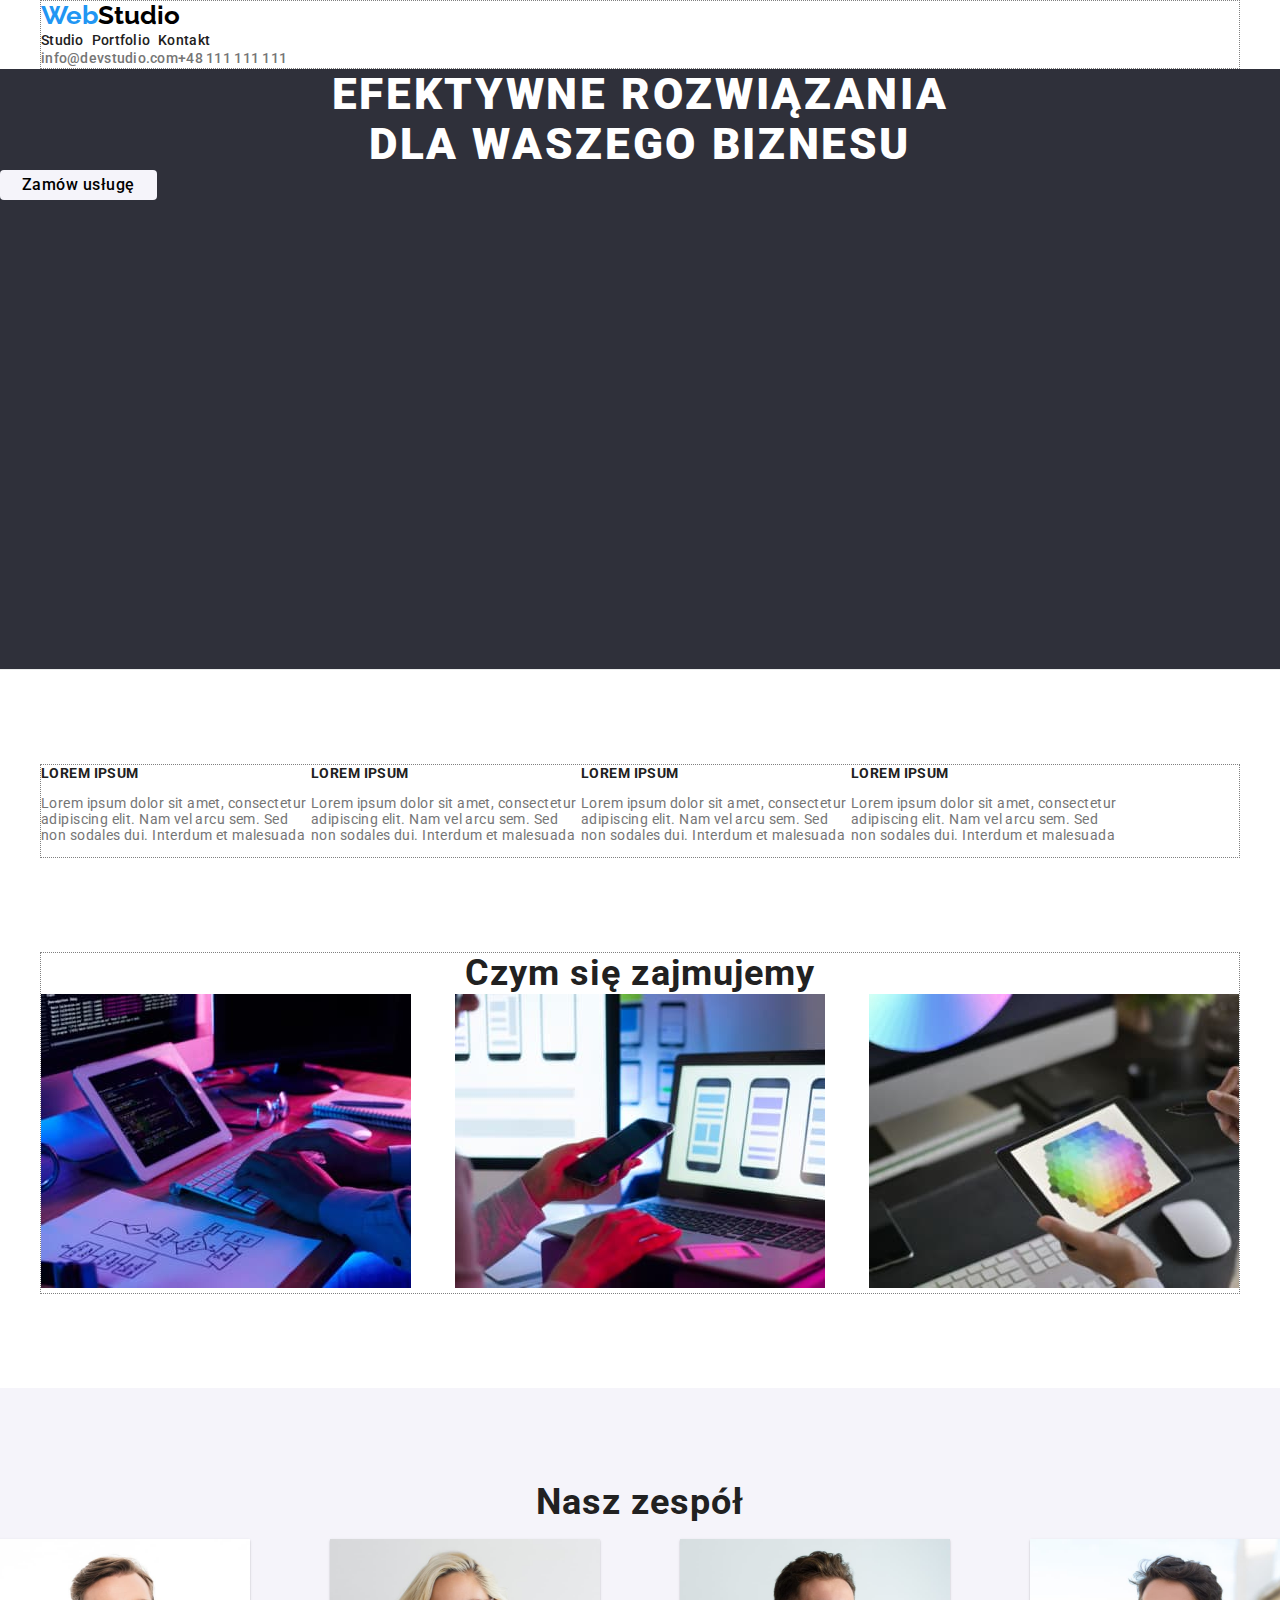
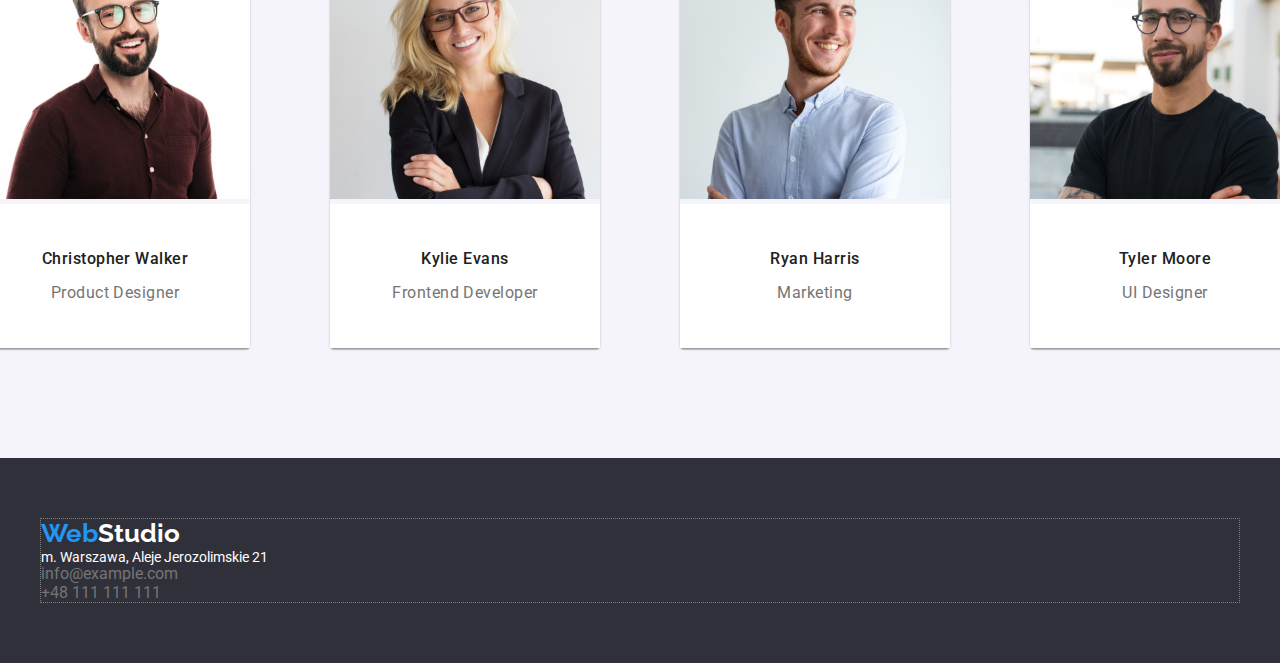
==== index.html @ 20091940 "styles added" ====
<!DOCTYPE html>
<html lang="en">
  <head>
    <meta charset="UTF-8" />
    <meta http-equiv="X-UA-Compatible" content="IE=edge" />
    <meta name="viewport" content="width=device-width, initial-scale=1.0" />
    <title>Studio</title>
    <link rel="preconnect" href="https://fonts.googleapis.com" />
    <link rel="preconnect" href="https://fonts.gstatic.com" crossorigin />
    <link
      rel="stylesheet"
      href="https://cdnjs.cloudflare.com/ajax/libs/modern-normalize/1.0.0/modern-normalize.min.css"
    />
    <link
      href="https://fonts.googleapis.com/css2?family=Raleway:wght@700&family=Roboto:wght@400;500;700;900&display=swap"
      rel="stylesheet"
    />
    <link rel="stylesheet" href="./css/styles.css" />
  </head>
  <body>
    <!-- page header -->
    <header class="page-header">
      <div class="container">
        <a class="logo" href="./index.html"
          >Web<span class="logo-studio">Studio</span></a
        >
        <nav>
          <ul class="navigation">
            <li><a class="menu-link" href="index.html">Studio</a></li>
            <li><a class="menu-link" href="portfolio.html">Portfolio</a></li>
            <li><a class="menu-link" href="#">Kontakt</a></li>
          </ul>
        </nav>
        <ul class="header-contacts">
          <li>
            <a class="contact-link" href="mailto:info@devstudio.com">
              info@devstudio.com</a
            >
          </li>
          <li>
            <a class="contact-link" href="tel:+48111111111">+48 111 111 111</a>
          </li>
        </ul>
      </div>
      <!-- HERO -->
      <div class="hero">
        <h1 class="hero-header">
          Efektywne rozwiązania<br />dla waszego biznesu
        </h1>
        <button type="button">Zamów usługę</button>
      </div>
    </header>
    <main>
      <!--section advantages/lorem ipsum-->
      <section class="section pb">
        <div class="container">
          <ul class="advantages-list">
            <li>
              <h3 class="advantages">Lorem Ipsum</h3>
              <p class="advantages-description">
                Lorem ipsum dolor sit amet, consectetur adipiscing elit. Nam vel
                arcu sem. Sed non sodales dui. Interdum et malesuada
              </p>
            </li>
            <li>
              <h3 class="advantages">Lorem Ipsum</h3>
              <p class="advantages-description">
                Lorem ipsum dolor sit amet, consectetur adipiscing elit. Nam vel
                arcu sem. Sed non sodales dui. Interdum et malesuada
              </p>
            </li>
            <li>
              <h3 class="advantages">Lorem Ipsum</h3>
              <p class="advantages-description">
                Lorem ipsum dolor sit amet, consectetur adipiscing elit. Nam vel
                arcu sem. Sed non sodales dui. Interdum et malesuada
              </p>
            </li>
            <li>
              <h3 class="advantages">Lorem Ipsum</h3>
              <p class="advantages-description">
                Lorem ipsum dolor sit amet, consectetur adipiscing elit. Nam vel
                arcu sem. Sed non sodales dui. Interdum et malesuada
              </p>
            </li>
          </ul>
        </div>
      </section>
      <!-- section What we do -->
      <section class="section what-we-do">
        <div class="container">
          <h2 class="section-title">Czym się zajmujemy</h2>
          <ul class="gallery">
            <li>
              <img
                src="./images/what-we-do/typing-on-keyboard.jpg"
                alt="typing-on-keybord"
                width="370"
                height="294"
              />
            </li>
            <li>
              <img
                src="./images/what-we-do/women-with-smartphone.jpg"
                alt="woman-with-smartphone"
                width="370"
                height="294"
              />
            </li>
            <li>
              <img
                src="./images/what-we-do/tablet.jpg"
                alt="someone-is-using-a-tablet"
                width="370"
                height="294"
              />
            </li>
          </ul>
        </div>
      </section>
      <!-- section Our Team -->
      <section class="section our-team">
        <div class="container-our-team">
          <h2 class="section-title">Nasz zespół</h2>
          <ul class="team-cards">
            <li>
              <figure class="team-card">
                <img
                  src="./images/our-team/1-man.jpg"
                  alt="Product-Designer"
                  width="270"
                  height="260"
                />
                <figcaption class="card-description">
                  <p class="name">Christopher Walker</p>
                  <p class="job-position">Product Designer</p>
                </figcaption>
              </figure>
            </li>
            <li>
              <figure class="team-card">
                <img
                  src="./images/our-team/2-women.jpg"
                  alt="Frontend-Developer"
                  width="270"
                  height="260"
                />
                <figcaption class="card-description">
                  <p class="name">Kylie Evans</p>
                  <p class="job-position">Frontend Developer</p>
                </figcaption>
              </figure>
            </li>
            <li>
              <figure class="team-card">
                <img
                  src="./images/our-team/3-man.jpg"
                  alt="Marketing"
                  width="270"
                  height="260"
                />
                <figcaption class="card-description">
                  <p class="name">Ryan Harris</p>
                  <p class="job-position">Marketing</p>
                </figcaption>
              </figure>
            </li>
            <li>
              <figure class="team-card">
                <img
                  src="./images/our-team/4-man.jpg"
                  alt="UI-Designer"
                  width="270"
                  height="260"
                />
                <figcaption class="card-description">
                  <p class="name">Tyler Moore</p>
                  <p class="job-position">UI Designer</p>
                </figcaption>
              </figure>
            </li>
          </ul>
        </div>
      </section>
    </main>
    <footer class="footer">
      <div class="container">
        <div class="footer-logo">
          <a class="logo" href="./index.html"
            >Web<span class="logo-studio-bottom">Studio</span></a
          >
        </div>
        <ul class="footer-contacts">
          <li><address>m. Warszawa, Aleje Jerozolimskie 21</address></li>
          <li>
            <a class="footer-contact-link" href="mailto:info@example.com"
              >info@example.com</a
            >
          </li>
          <li>
            <a class="footer-contact-link" href="tel:+48111111111"
              >+48 111 111 111</a
            >
          </li>
        </ul>
      </div>
    </footer>
  </body>
</html>
---- css/styles.css ----
h1,
h2,
h3,
h4 {
  margin: 0;
}

body {
  font-family: "Roboto", sans-serif;
  color: #212121;
  text-decoration: none;
  margin: 0;
  padding: 0;
}

ul {
  list-style: none;
  margin: 0;
  padding: 0;
}

/* img {
  display: block;
} */

.container {
  width: 1200px;
  border: 1px dotted grey;
  margin: 0 auto;
  justify-content: center;
}

.section {
  padding-top: 94px;
  padding-bottom: 94px;
  /* padding: 94px 0; */
}

.pb {
  padding-bottom: 0px;
}

.logo {
  font-family: "Raleway";
  font-weight: 700;
  font-size: 26px;
  line-height: 1, 2;
  color: #2196f3;
  text-decoration: none;
}

.menu-link {
  font-weight: 500;
  font-size: 14px;
  line-height: 1, 1;
  letter-spacing: 0.02em;
  text-decoration: none;
  color: #212121;
}

.menu-link:focus,
.menu-link:hover {
  color: #2196f3;
}

.navigation {
  display: flex;
  align-items: center;
  justify-content: flex-start;
  gap: 8px;
}

.header-contacts {
  display: flex;
}

.contact-link {
  color: #757575;
  text-decoration: none;
  font-weight: 500;
  font-size: 14px;
  line-height: 1, 1;
  letter-spacing: 0.02em;
}

.contact-link:hover,
.contact-link:focus {
  color: #2196f3;
  stroke: #2196f3;
}

.filter {
  display: flex;
  align-items: center;
  justify-content: center;
  gap: 8px;
}

.filter-button {
  font-family: "Roboto";
  font-weight: 500;
  font-size: 16px;
  line-height: 1, 6;
  text-align: center;
  letter-spacing: 0.03em;
  border-style: none;
  background: #f5f4fa;
  border-radius: 4px;
  padding: 6px 22px 6px 22px;
}

button {
  font-family: "Roboto";
  font-weight: 500;
  font-size: 16px;
  line-height: 1, 6;
  text-align: center;
  letter-spacing: 0.03em;
  border-style: none;
  background: #f5f4fa;
  border-radius: 4px;
  padding: 6px 22px 6px 22px;
}

button:focus,
button:hover {
  background: #2196f3;
  box-shadow: 0px 3px 1px rgba(0, 0, 0, 0.1), 0px 1px 2px rgba(0, 0, 0, 0.08),
    0px 2px 2px rgba(0, 0, 0, 0.12);
  border-radius: 4px;
  color: white;
  border-style: none;
}

button {
  cursor: pointer;
}

.projects {
  display: flex;
  flex-wrap: wrap;
  flex-basis: calc((100%-2 * 30px)) / 3;
  justify-content: flex-start;
  margin-top: 50px;
}

.project-card {
  width: 370;
  padding-left: 0;
}

.project-description {
  border-left: 1px solid #eeeeee;
  border-bottom: 1px solid #eeeeee;
  border-right: 1px solid #eeeeee;
  width: 370;
}

.project-card:focus,
.project-card:hover {
  box-shadow: 0px 1px 1px rgba(0, 0, 0, 0.12), 0px 4px 4px rgba(0, 0, 0, 0.06),
    1px 4px 6px rgba(0, 0, 0, 0.16);
  width: 370px;
}

.project-title {
  font-weight: 700;
  font-size: 18px;
  line-height: 2;
  letter-spacing: 0.06em;
  color: #212121;
}

.project-type {
  font-size: 16px;
  line-height: 1, 9;
  letter-spacing: 0.03em;
  color: #757575;
}

address {
  font-family: "Roboto";
  font-style: normal;
  font-size: 14px;
  line-height: 1, 7;
  color: white;
}

.logo {
  color: #2196f3;
}
.logo-studio {
  color: #000000;
}

.logo-studio-bottom {
  color: #ffffff;
}

.footer-contact-link {
  color: #757575;
  text-decoration: none;
}

.footer-contact-link:hover,
.footer-contact-link:focus {
  color: #2196f3;
}

.footer {
  background-color: #2f303a;
  padding-top: 60px;
  padding-bottom: 60px;
}

.hero {
  background: #2f303a;
  height: 600px;
}
.hero-header {
  font-weight: 900;
  font-size: 44px;
  line-height: 1, 36;
  letter-spacing: 0.06em;
  text-align: center;
  text-transform: uppercase;
  color: #ffffff;
}

.advantages {
  font-weight: 700;
  font-size: 14px;
  line-height: 1, 1;
  letter-spacing: 0.03em;
  text-transform: uppercase;
}

.advantages-description {
  font-size: 14px;
  line-height: 1, 7;
  letter-spacing: 0.03em;
  color: #757575;
  max-width: 270px;
}

.section-title {
  font-weight: 700;
  font-size: 36px;
  line-height: 1, 16;
  letter-spacing: 0.03em;
  text-align: center;
}

/* .fig {
  font-weight: 700;
  font-size: 14px;
  line-height: 1, 14;
  letter-spacing: 0.03em;
  text-transform: uppercase;
  color: #ffffff;
} */

/* 3 photos in section Czym się zajmujemy */
.gallery {
  display: flex;
  justify-content: space-between;
}

.container .our-team {
  max-width: 1200px;
  display: flex;
  justify-content: center;
  align-items: center;
}
.our-team {
  background-color: #f5f4fa;
}
.team-cards {
  display: flex;
  justify-content: center;
  row-gap: 30px;
}
.team-card {
  box-shadow: 0px 1px 3px rgba(0, 0, 0, 0.12), 0px 1px 1px rgba(0, 0, 0, 0.14),
    0px 2px 1px rgba(0, 0, 0, 0.2);
  border-radius: 0px 0px 4px 4px;
}

.card-description {
  padding: 30px 0;
  background: white;
}

.name {
  font-weight: 500;
  font-size: 16px;
  line-height: 1, 18;
  letter-spacing: 0.03em;
  text-align: center;
}

.job-position {
  font-size: 16px;
  line-height: 1, 18;
  letter-spacing: 0.03em;
  color: #757575;
  text-align: center;
}

.page-header {
  border-bottom: 1px solid #ececec;
}

.advantages-list {
  display: flex;
}
.workers-list {
  display: flex;
}
.figcaption {
  background-color: #ffffff;
}
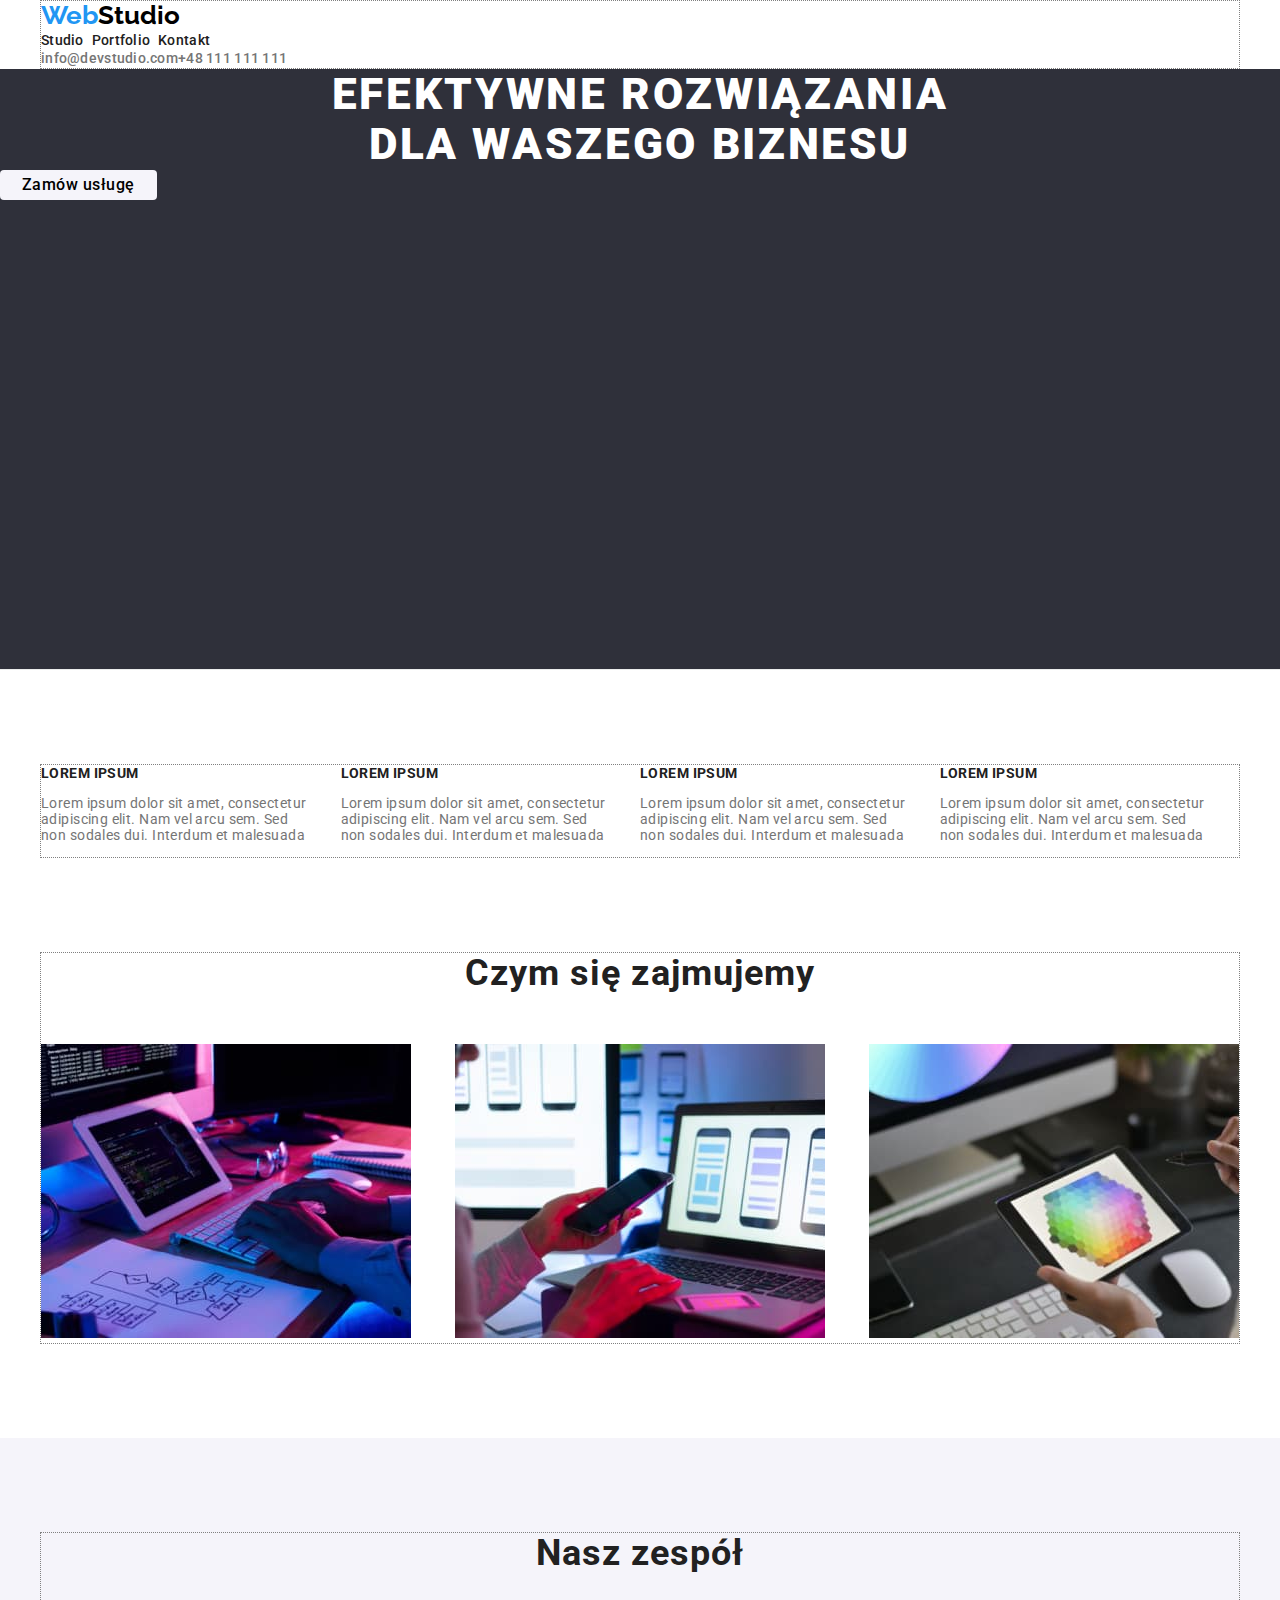
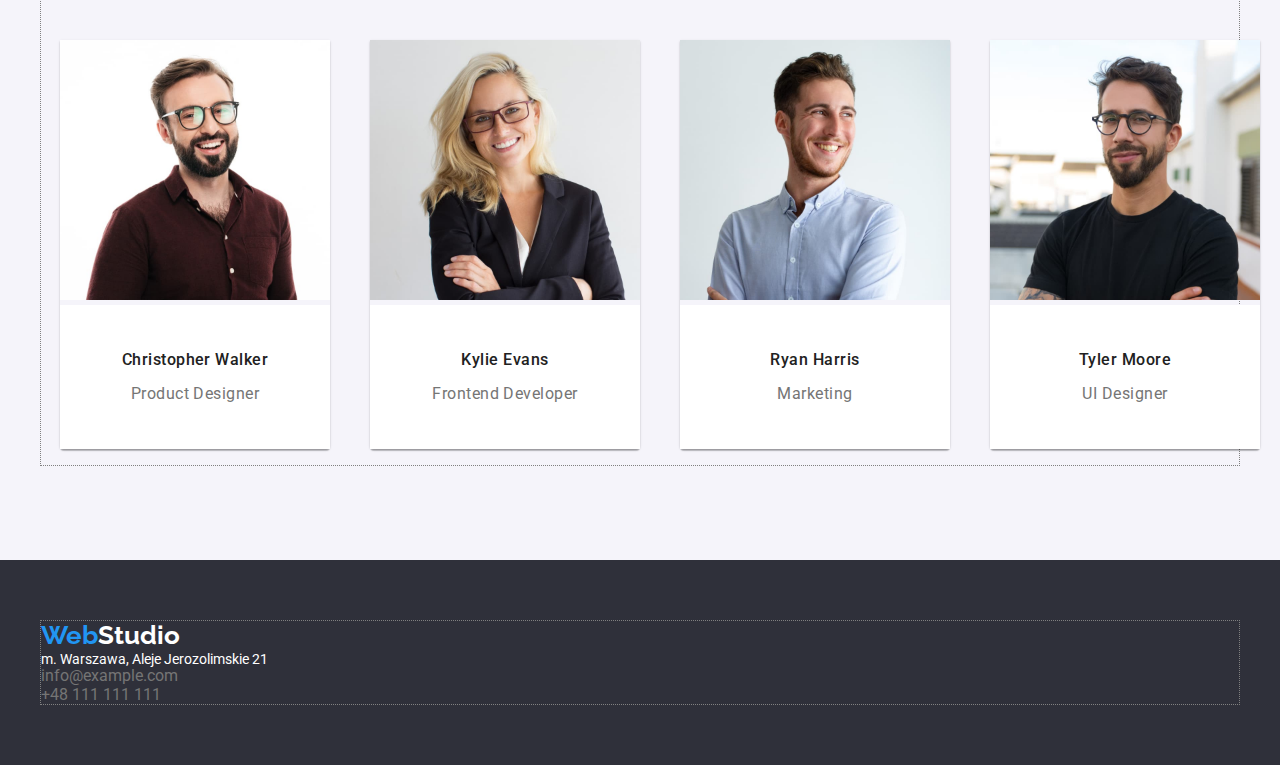
==== commit 978fe433: "next styles" ====
--- a/index.html
+++ b/index.html
@@ -55,28 +55,28 @@
       <section class="section pb">
         <div class="container">
           <ul class="advantages-list">
-            <li>
-              <h3 class="advantages">Lorem Ipsum</h3>
-              <p class="advantages-description">
-                Lorem ipsum dolor sit amet, consectetur adipiscing elit. Nam vel
-                arcu sem. Sed non sodales dui. Interdum et malesuada
-              </p>
-            </li>
-            <li>
-              <h3 class="advantages">Lorem Ipsum</h3>
-              <p class="advantages-description">
-                Lorem ipsum dolor sit amet, consectetur adipiscing elit. Nam vel
-                arcu sem. Sed non sodales dui. Interdum et malesuada
-              </p>
-            </li>
-            <li>
-              <h3 class="advantages">Lorem Ipsum</h3>
-              <p class="advantages-description">
-                Lorem ipsum dolor sit amet, consectetur adipiscing elit. Nam vel
-                arcu sem. Sed non sodales dui. Interdum et malesuada
-              </p>
-            </li>
-            <li>
+            <li class="advantages-item">
+              <h3 class="advantages">Lorem Ipsum</h3>
+              <p class="advantages-description">
+                Lorem ipsum dolor sit amet, consectetur adipiscing elit. Nam vel
+                arcu sem. Sed non sodales dui. Interdum et malesuada
+              </p>
+            </li>
+            <li class="advantages-item">
+              <h3 class="advantages">Lorem Ipsum</h3>
+              <p class="advantages-description">
+                Lorem ipsum dolor sit amet, consectetur adipiscing elit. Nam vel
+                arcu sem. Sed non sodales dui. Interdum et malesuada
+              </p>
+            </li>
+            <li class="advantages-item">
+              <h3 class="advantages">Lorem Ipsum</h3>
+              <p class="advantages-description">
+                Lorem ipsum dolor sit amet, consectetur adipiscing elit. Nam vel
+                arcu sem. Sed non sodales dui. Interdum et malesuada
+              </p>
+            </li>
+            <li class="advantages-item">
               <h3 class="advantages">Lorem Ipsum</h3>
               <p class="advantages-description">
                 Lorem ipsum dolor sit amet, consectetur adipiscing elit. Nam vel
@@ -120,7 +120,7 @@
       </section>
       <!-- section Our Team -->
       <section class="section our-team">
-        <div class="container-our-team">
+        <div class="container container-our-team">
           <h2 class="section-title">Nasz zespół</h2>
           <ul class="team-cards">
             <li>
--- a/css/styles.css
+++ b/css/styles.css
@@ -227,6 +227,13 @@
   color: #ffffff;
 }
 
+.advantages-list {
+  display: flex;
+}
+.advantages-item {
+  margin-right: 30px;
+}
+
 .advantages {
   font-weight: 700;
   font-size: 14px;
@@ -264,13 +271,13 @@
 .gallery {
   display: flex;
   justify-content: space-between;
+  margin-top: 50px;
 }
 
 .container .our-team {
   max-width: 1200px;
   display: flex;
   justify-content: center;
-  align-items: center;
 }
 .our-team {
   background-color: #f5f4fa;
@@ -278,8 +285,14 @@
 .team-cards {
   display: flex;
   justify-content: center;
-  row-gap: 30px;
-}
+  margin-top: 50px;
+  padding-left: 0px;
+}
+
+.team-card:last-child {
+  margin-right: auto;
+}
+
 .team-card {
   box-shadow: 0px 1px 3px rgba(0, 0, 0, 0.12), 0px 1px 1px rgba(0, 0, 0, 0.14),
     0px 2px 1px rgba(0, 0, 0, 0.2);
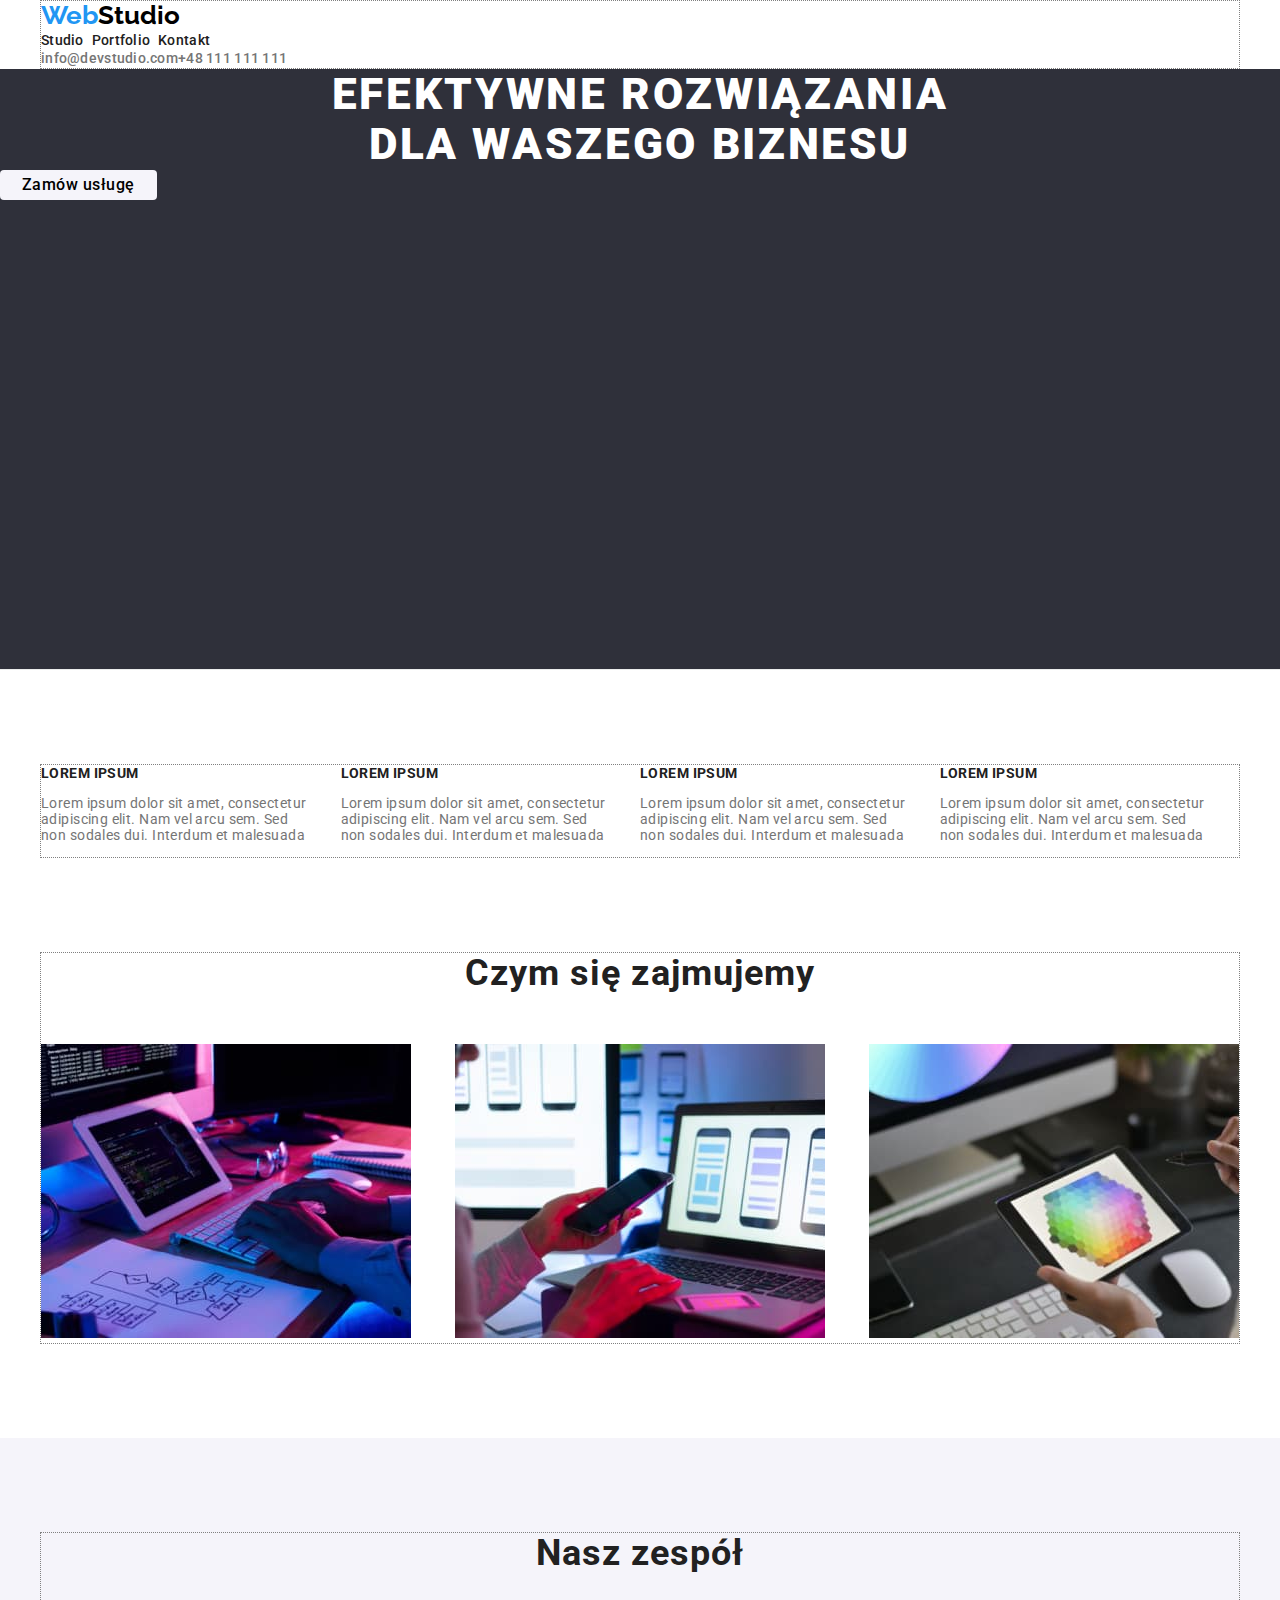
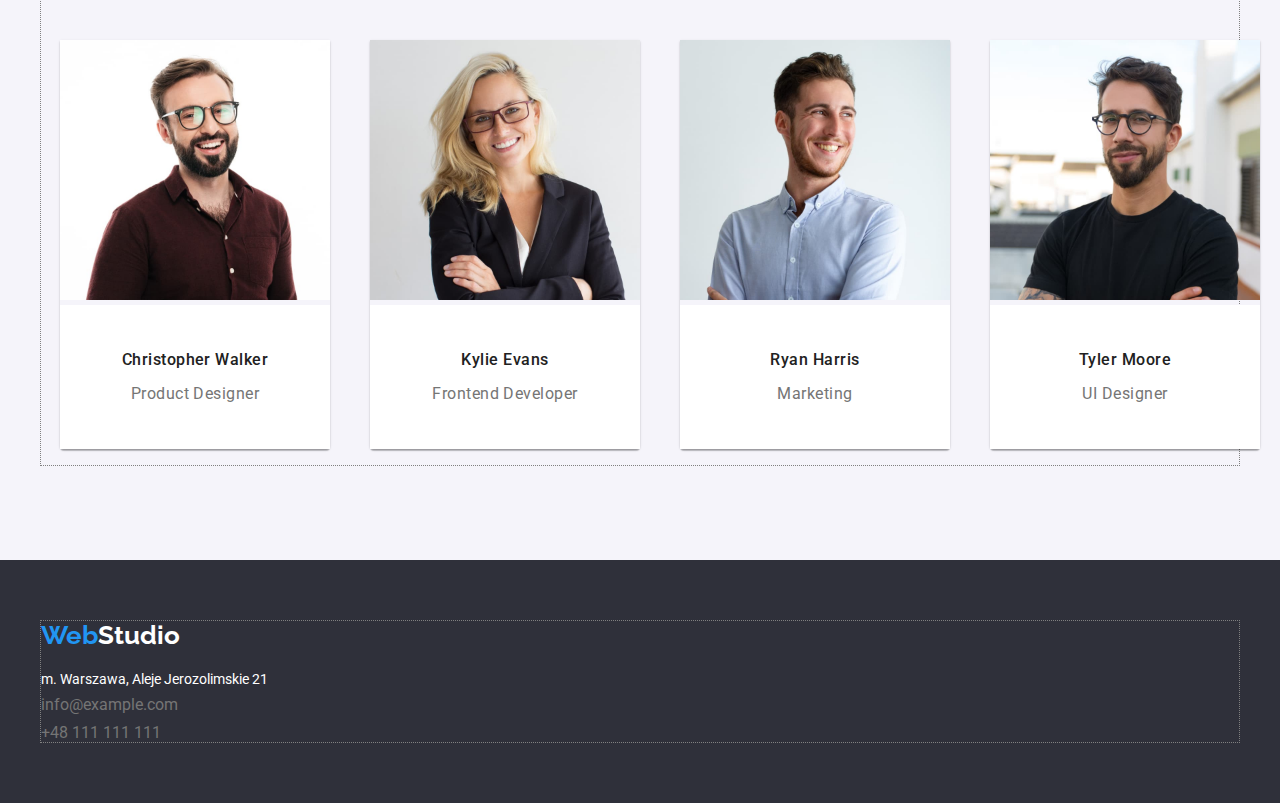
==== commit 8635b223: "e" ====
--- a/index.html
+++ b/index.html
@@ -191,13 +191,17 @@
           >
         </div>
         <ul class="footer-contacts">
-          <li><address>m. Warszawa, Aleje Jerozolimskie 21</address></li>
-          <li>
+          <li class="footer-contacts-item">
+            <address class="address">
+              m. Warszawa, Aleje Jerozolimskie 21
+            </address>
+          </li>
+          <li class="footer-contacts-item">
             <a class="footer-contact-link" href="mailto:info@example.com"
               >info@example.com</a
             >
           </li>
-          <li>
+          <li class="footer-contacts-item">
             <a class="footer-contact-link" href="tel:+48111111111"
               >+48 111 111 111</a
             >
--- a/css/styles.css
+++ b/css/styles.css
@@ -197,6 +197,17 @@
   color: #ffffff;
 }
 
+.footer-contacts-item {
+  margin-bottom: 9px;
+}
+.footer-contacts-item:last-child {
+  margin-bottom: 0px;
+}
+
+.address {
+  margin-top: 20px;
+}
+
 .footer-contact-link {
   color: #757575;
   text-decoration: none;
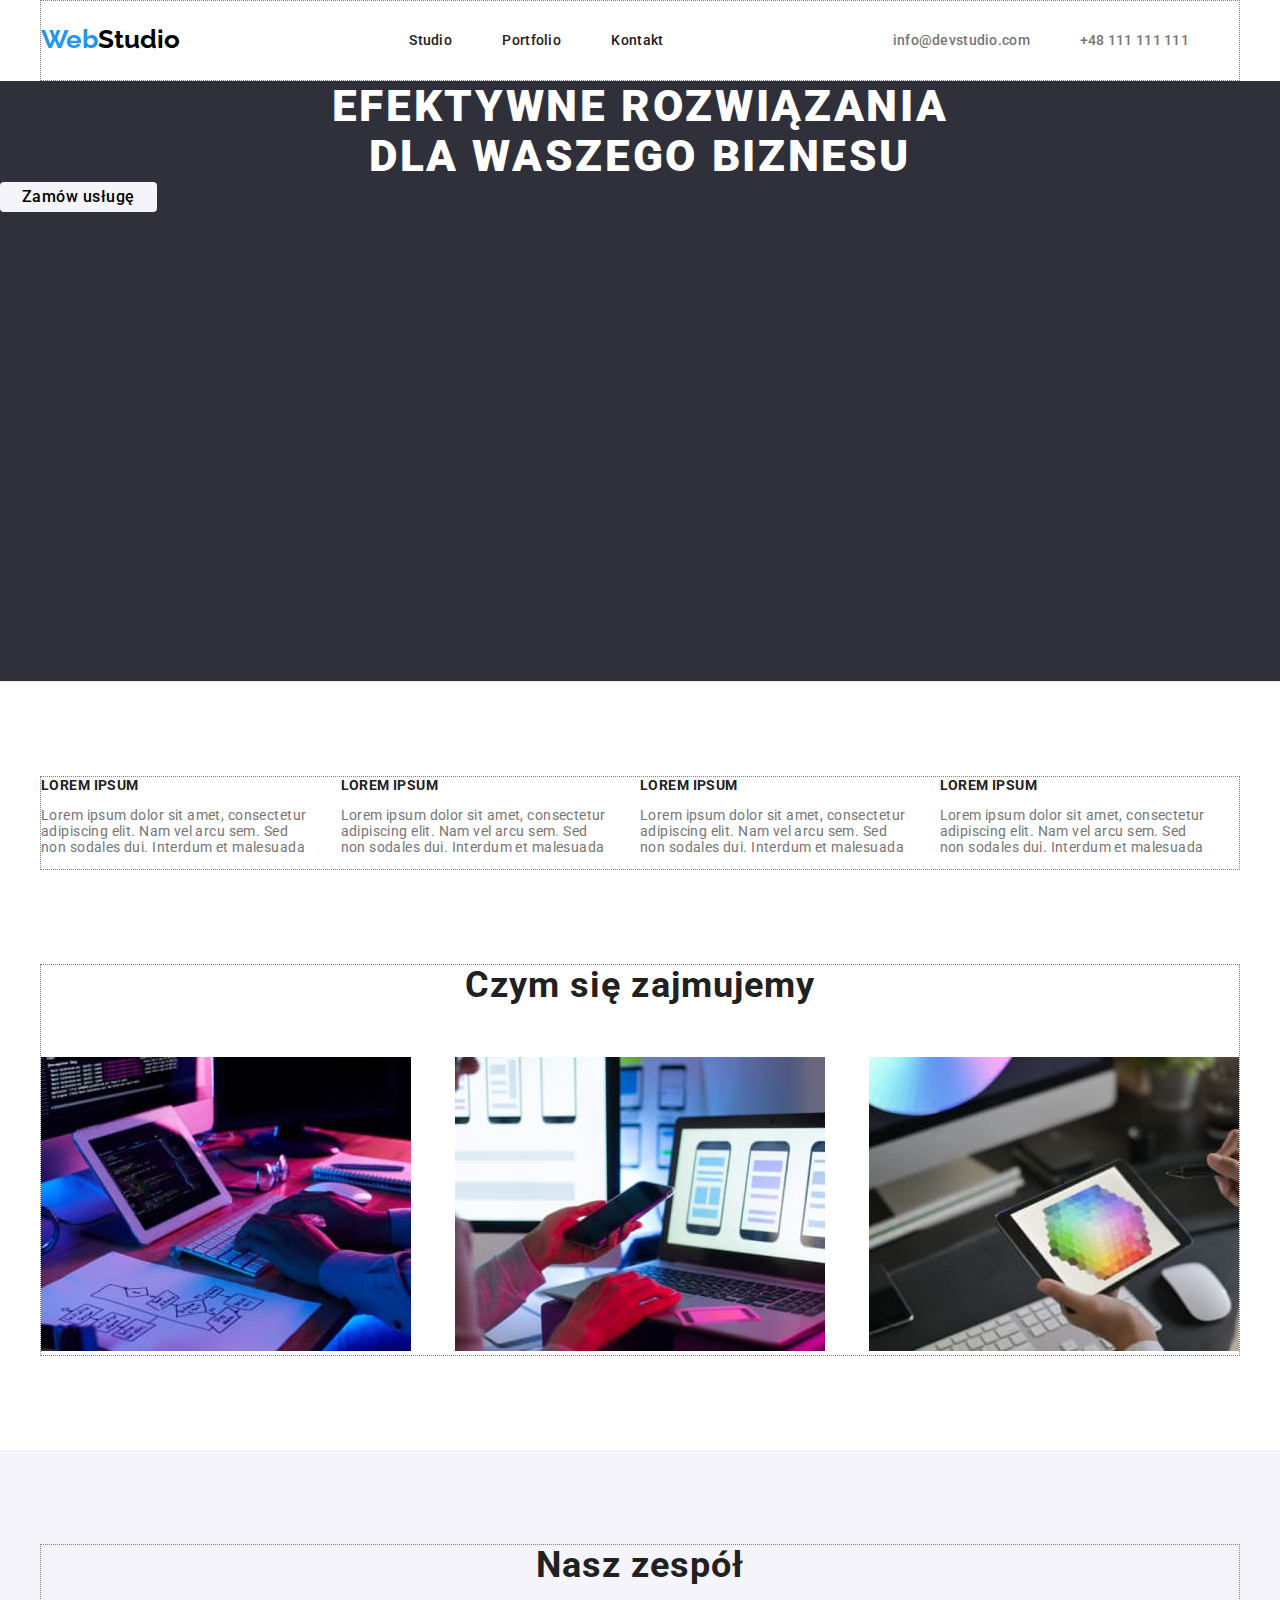
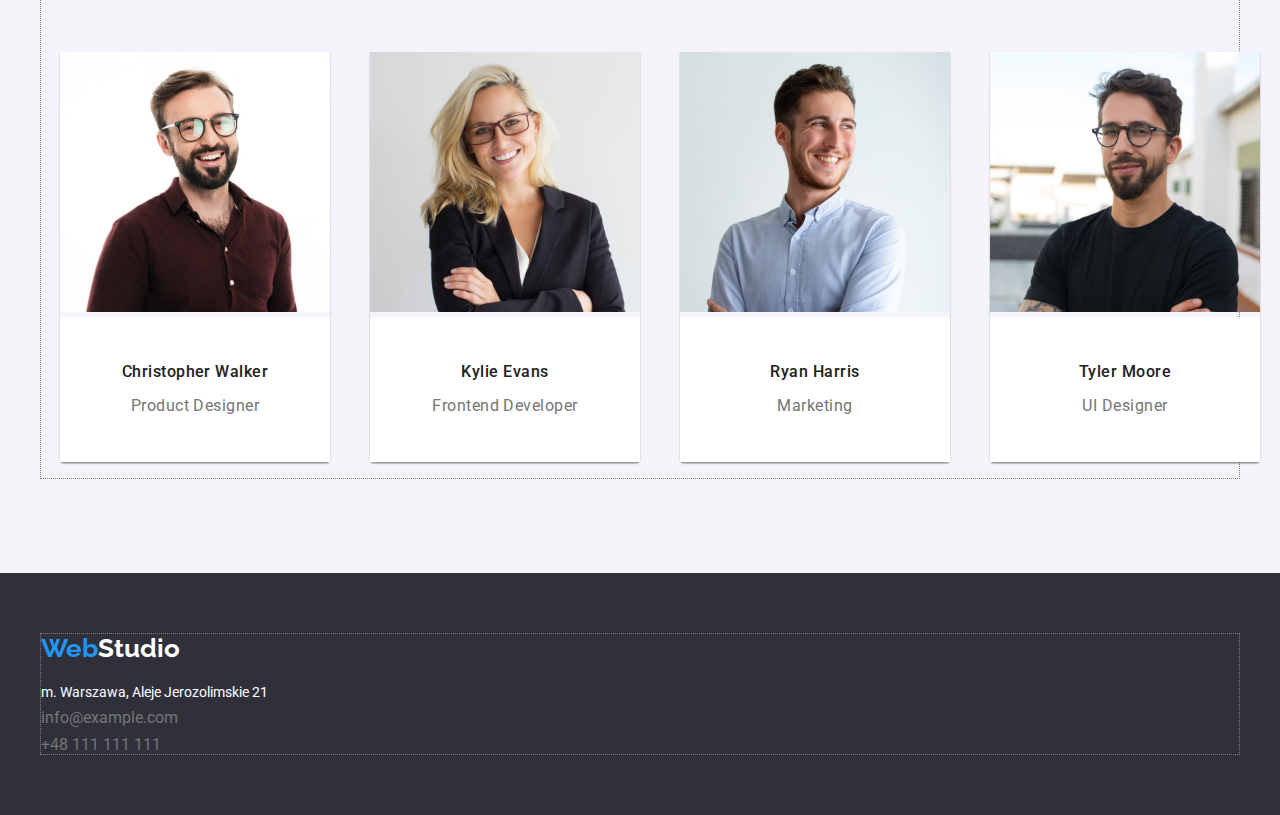
==== commit 227f914a: "styles" ====
--- a/index.html
+++ b/index.html
@@ -20,15 +20,19 @@
   <body>
     <!-- page header -->
     <header class="page-header">
-      <div class="container">
+      <div class="container page-header-container">
         <a class="logo" href="./index.html"
           >Web<span class="logo-studio">Studio</span></a
         >
         <nav>
           <ul class="navigation">
-            <li><a class="menu-link" href="index.html">Studio</a></li>
-            <li><a class="menu-link" href="portfolio.html">Portfolio</a></li>
-            <li><a class="menu-link" href="#">Kontakt</a></li>
+            <li class="nav-item">
+              <a class="menu-link" href="index.html">Studio</a>
+            </li>
+            <li class="nav-item">
+              <a class="menu-link" href="portfolio.html">Portfolio</a>
+            </li>
+            <li class="nav-item"><a class="menu-link" href="#">Kontakt</a></li>
           </ul>
         </nav>
         <ul class="header-contacts">
@@ -186,7 +190,7 @@
     <footer class="footer">
       <div class="container">
         <div class="footer-logo">
-          <a class="logo" href="./index.html"
+          <a class="footer-logo" href="./index.html"
             >Web<span class="logo-studio-bottom">Studio</span></a
           >
         </div>
--- a/css/styles.css
+++ b/css/styles.css
@@ -27,6 +27,7 @@
   width: 1200px;
   border: 1px dotted grey;
   margin: 0 auto;
+  /* margin: 0 215px; */
   justify-content: center;
 }
 
@@ -40,6 +41,12 @@
   padding-bottom: 0px;
 }
 
+.page-header-container {
+  display: flex;
+  align-items: center;
+  justify-content: space-between;
+}
+
 .logo {
   font-family: "Raleway";
   font-weight: 700;
@@ -47,6 +54,17 @@
   line-height: 1, 2;
   color: #2196f3;
   text-decoration: none;
+  margin-top: 24px;
+  margin-bottom: 25px;
+}
+
+.footer-logo {
+  font-family: "Raleway";
+  font-weight: 700;
+  font-size: 26px;
+  line-height: 1, 2;
+  color: #2196f3;
+  text-decoration: none;
 }
 
 .menu-link {
@@ -65,9 +83,13 @@
 
 .navigation {
   display: flex;
-  align-items: center;
-  justify-content: flex-start;
-  gap: 8px;
+  justify-content: space-between;
+  width: 254px;
+  /* gap: 8px; */
+}
+
+.nav-item {
+  display: flex;
 }
 
 .header-contacts {
@@ -81,6 +103,7 @@
   font-size: 14px;
   line-height: 1, 1;
   letter-spacing: 0.02em;
+  padding-right: 50px;
 }
 
 .contact-link:hover,
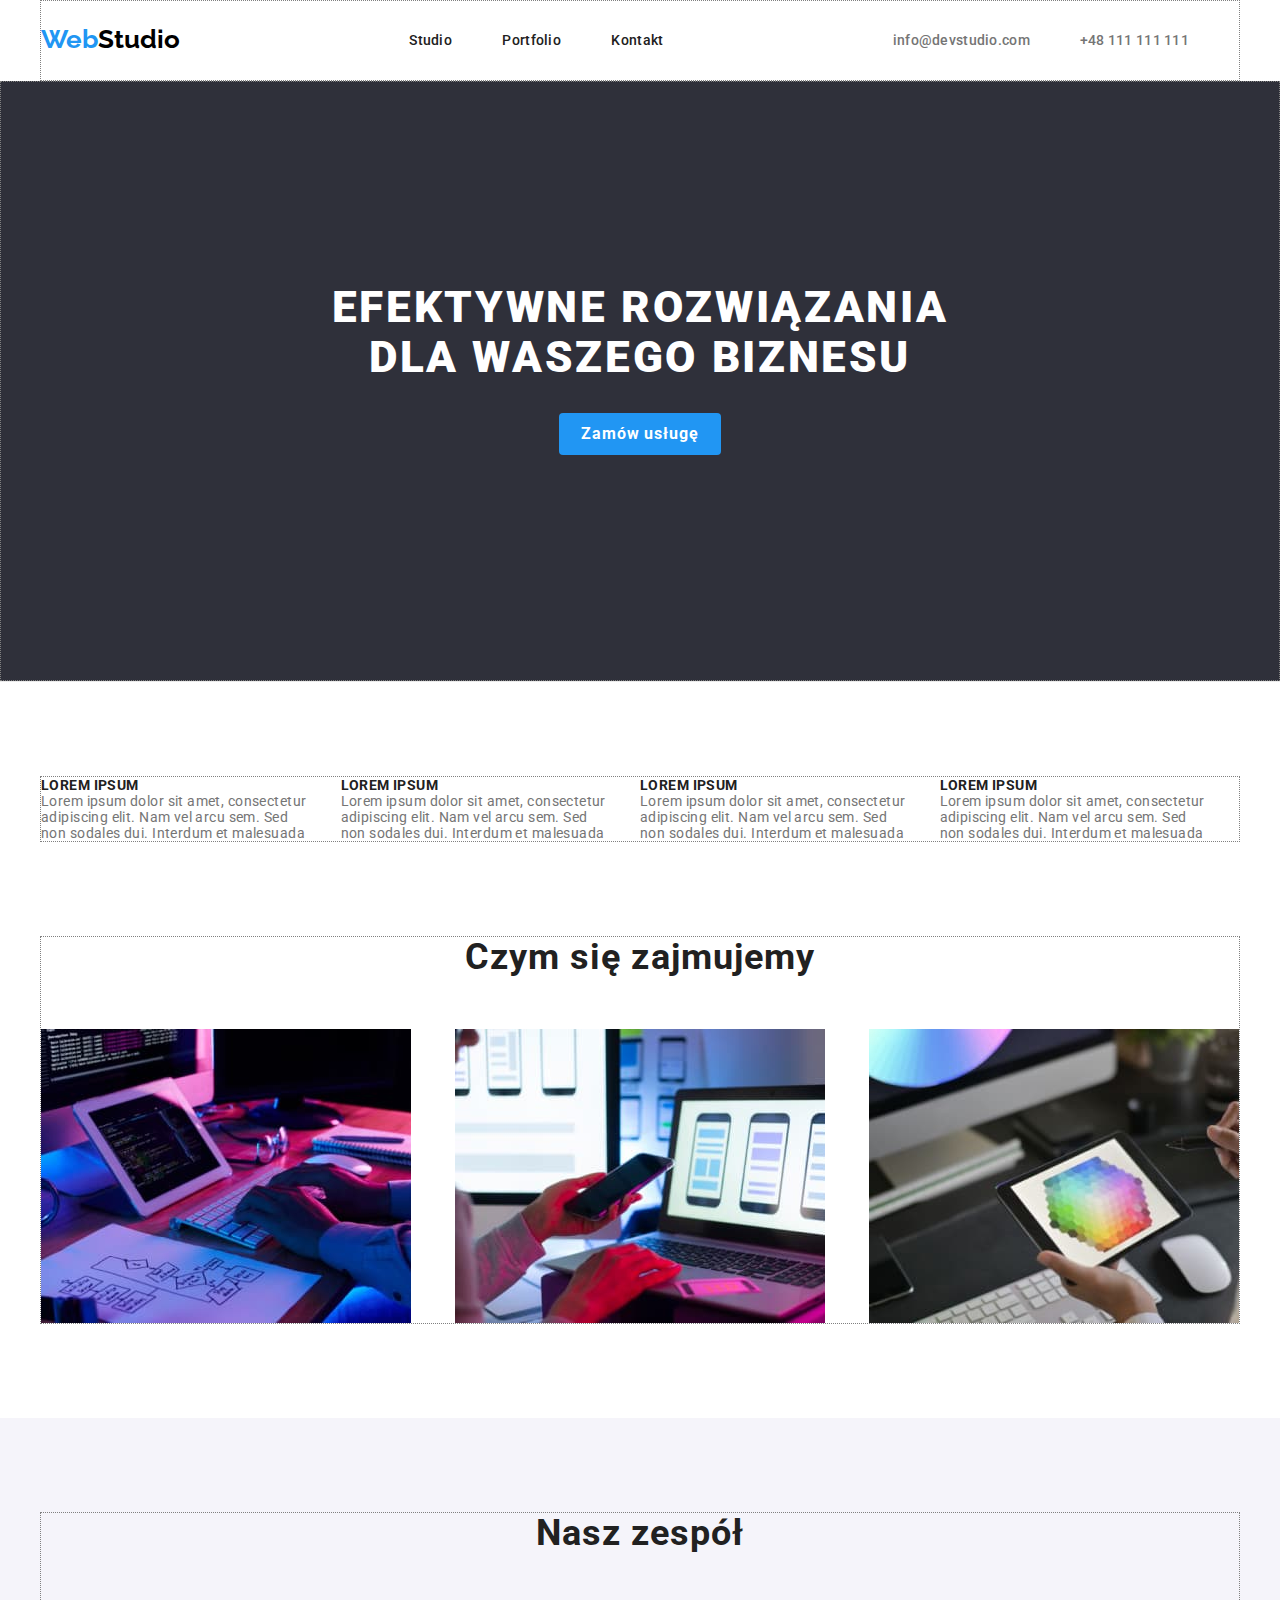
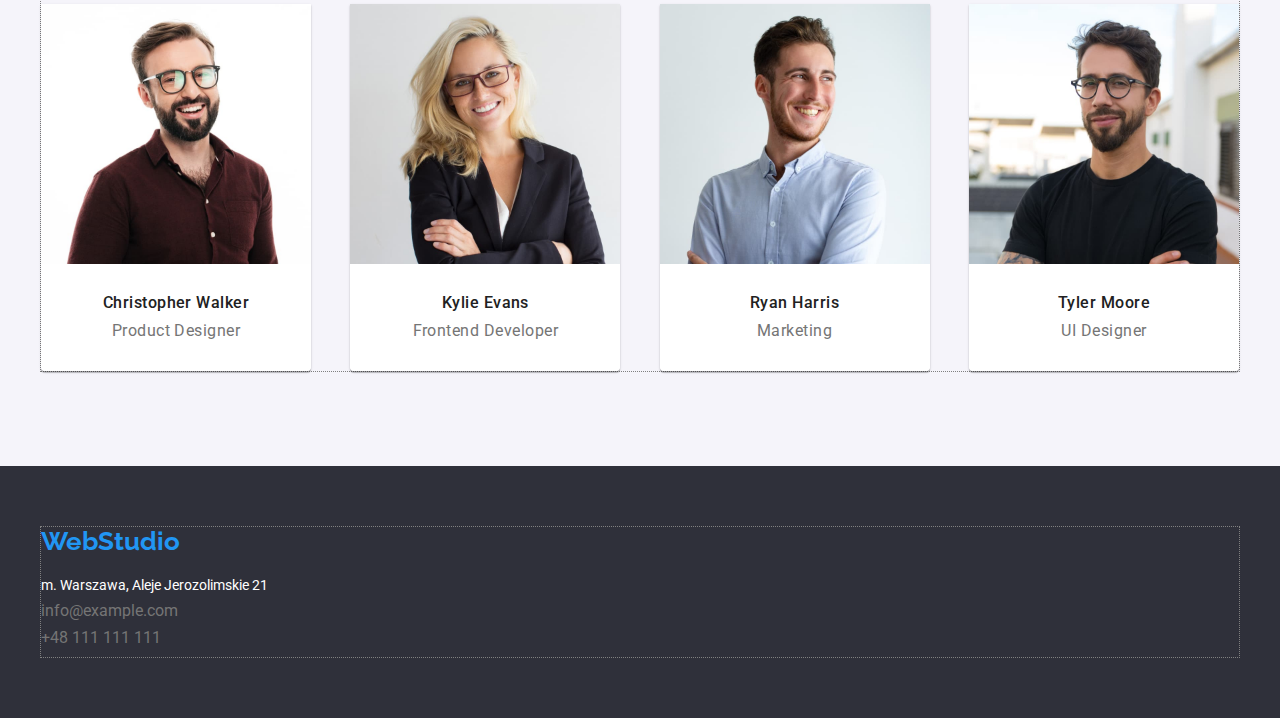
==== commit ac391b1a: "styles for portfolio" ====
--- a/index.html
+++ b/index.html
@@ -47,11 +47,11 @@
         </ul>
       </div>
       <!-- HERO -->
-      <div class="hero">
+      <div class="container hero-container">
         <h1 class="hero-header">
           Efektywne rozwiązania<br />dla waszego biznesu
         </h1>
-        <button type="button">Zamów usługę</button>
+        <button type="button" class="hero-button">Zamów usługę</button>
       </div>
     </header>
     <main>
--- a/css/styles.css
+++ b/css/styles.css
@@ -1,3 +1,9 @@
+* {
+  margin: 0;
+  padding: 0;
+  box-sizing: border-box;
+}
+
 h1,
 h2,
 h3,
@@ -19,9 +25,9 @@
   padding: 0;
 }
 
-/* img {
+img {
   display: block;
-} */
+}
 
 .container {
   width: 1200px;
@@ -85,7 +91,6 @@
   display: flex;
   justify-content: space-between;
   width: 254px;
-  /* gap: 8px; */
 }
 
 .nav-item {
@@ -162,14 +167,15 @@
 .projects {
   display: flex;
   flex-wrap: wrap;
-  flex-basis: calc((100%-2 * 30px)) / 3;
-  justify-content: flex-start;
   margin-top: 50px;
+  gap: 30px;
+  width: 1200px;
 }
 
 .project-card {
   width: 370;
-  padding-left: 0;
+  border: 2px dotted green;
+  /* flex-basis: calc((1200px-2 * 30px) / 3); */
 }
 
 .project-description {
@@ -216,16 +222,16 @@
   color: #000000;
 }
 
-.logo-studio-bottom {
+.logo-studio-footer {
   color: #ffffff;
 }
 
 .footer-contacts-item {
   margin-bottom: 9px;
 }
-.footer-contacts-item:last-child {
+/* .footer-contacts-item:last-child {
   margin-bottom: 0px;
-}
+} */
 
 .address {
   margin-top: 20px;
@@ -247,8 +253,10 @@
   padding-bottom: 60px;
 }
 
-.hero {
+.hero-container {
   background: #2f303a;
+  text-align: center;
+  width: 100%;
   height: 600px;
 }
 .hero-header {
@@ -259,6 +267,22 @@
   text-align: center;
   text-transform: uppercase;
   color: #ffffff;
+  padding-top: 200px;
+  margin-bottom: 30px;
+}
+
+.hero-button {
+  background: #2196f3;
+  font-weight: 700;
+  font-size: 16px;
+  line-height: 1.87;
+  text-align: center;
+  letter-spacing: 0.06em;
+  color: #ffffff;
+  cursor: pointer;
+  border-style: none;
+  border-radius: 4px;
+  margin-bottom: 200px;
 }
 
 .advantages-list {
@@ -292,15 +316,6 @@
   text-align: center;
 }
 
-/* .fig {
-  font-weight: 700;
-  font-size: 14px;
-  line-height: 1, 14;
-  letter-spacing: 0.03em;
-  text-transform: uppercase;
-  color: #ffffff;
-} */
-
 /* 3 photos in section Czym się zajmujemy */
 .gallery {
   display: flex;
@@ -308,23 +323,17 @@
   margin-top: 50px;
 }
 
-.container .our-team {
+.container .container-our-team {
   max-width: 1200px;
   display: flex;
-  justify-content: center;
 }
 .our-team {
   background-color: #f5f4fa;
 }
 .team-cards {
   display: flex;
-  justify-content: center;
+  justify-content: space-between;
   margin-top: 50px;
-  padding-left: 0px;
-}
-
-.team-card:last-child {
-  margin-right: auto;
 }
 
 .team-card {
@@ -336,6 +345,7 @@
 .card-description {
   padding: 30px 0;
   background: white;
+  border-radius: 0px 0px 4px 4px;
 }
 
 .name {
@@ -344,6 +354,7 @@
   line-height: 1, 18;
   letter-spacing: 0.03em;
   text-align: center;
+  margin-bottom: 10px;
 }
 
 .job-position {
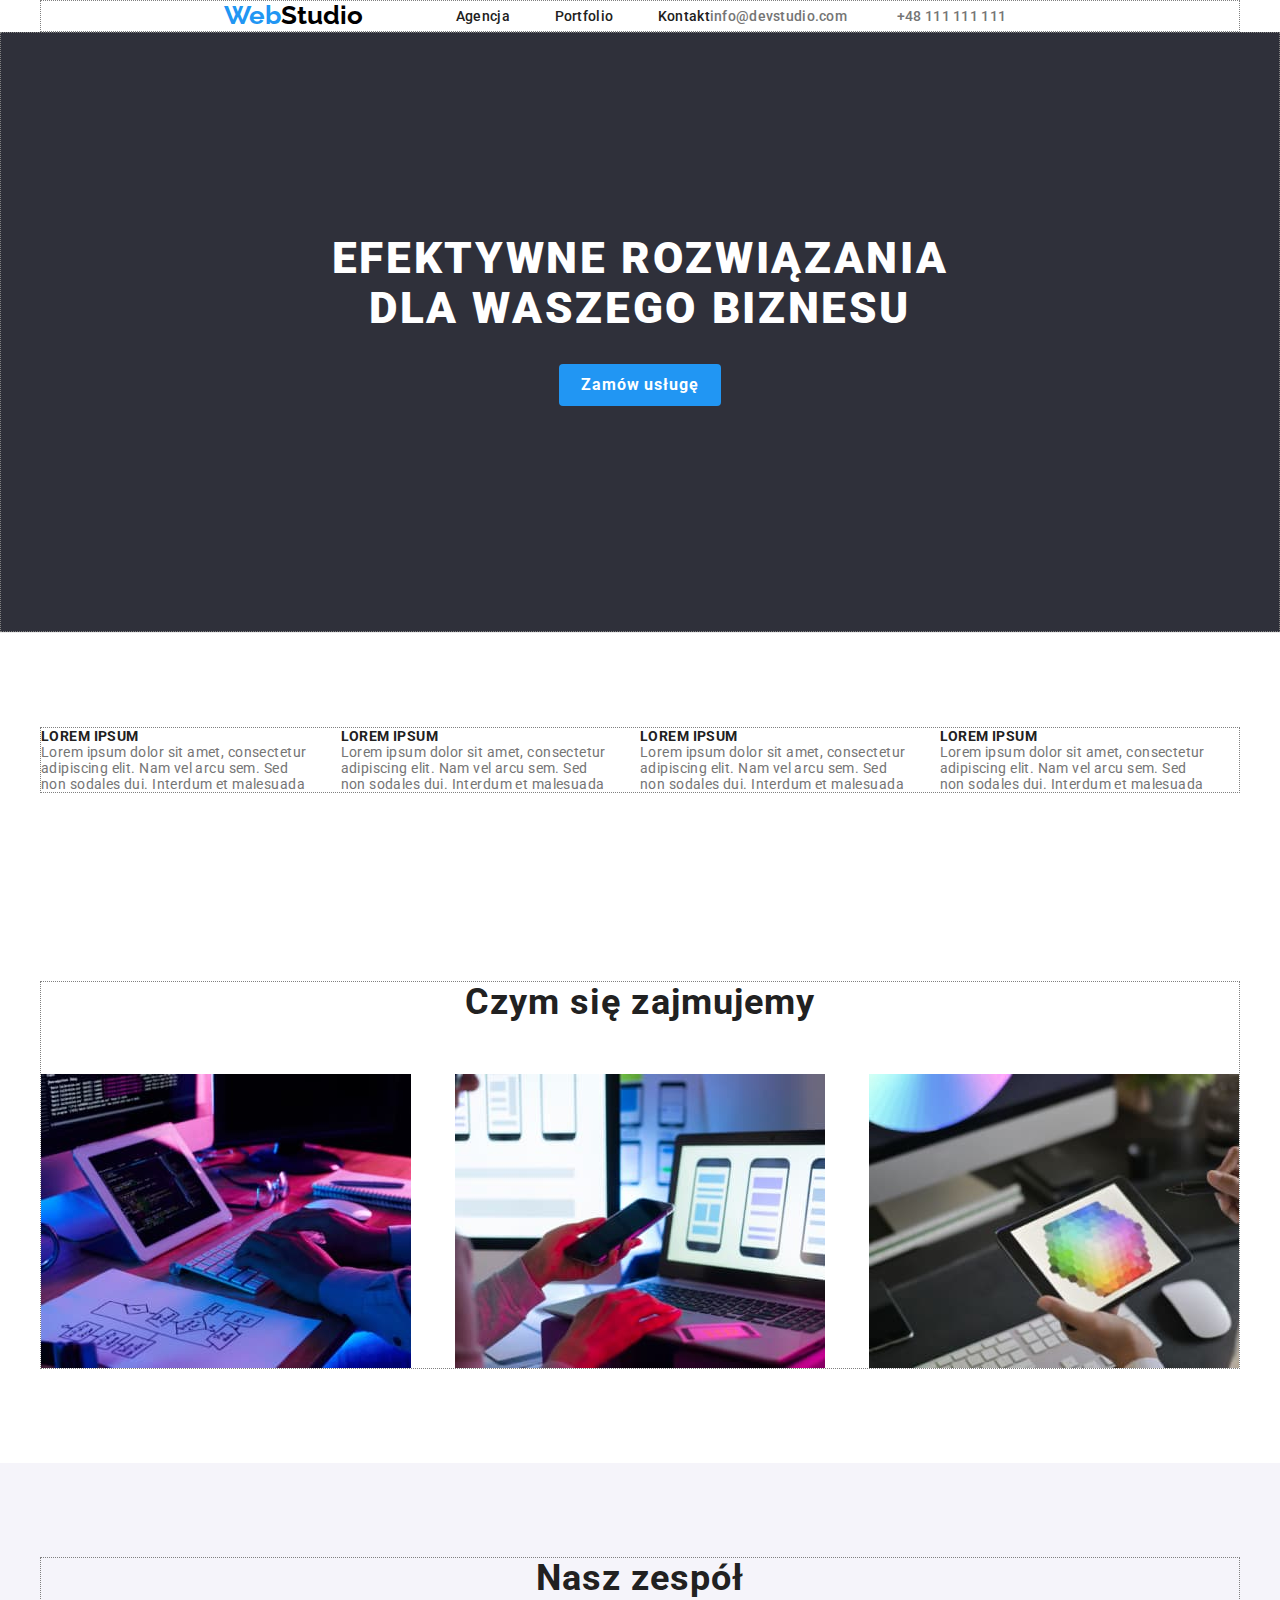
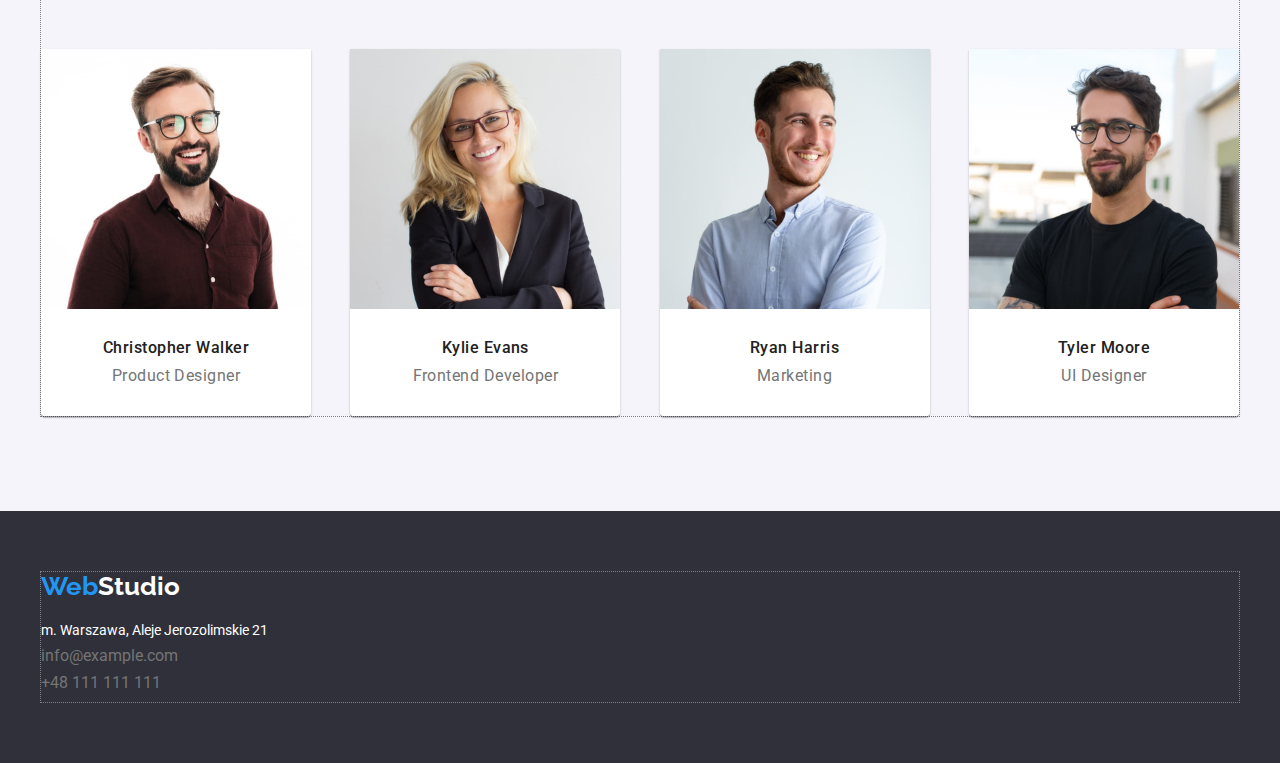
==== commit dd7a7ae8: "styles" ====
--- a/index.html
+++ b/index.html
@@ -27,7 +27,7 @@
         <nav>
           <ul class="navigation">
             <li class="nav-item">
-              <a class="menu-link" href="index.html">Studio</a>
+              <a class="menu-link" href="index.html">Agencja</a>
             </li>
             <li class="nav-item">
               <a class="menu-link" href="portfolio.html">Portfolio</a>
@@ -191,7 +191,7 @@
       <div class="container">
         <div class="footer-logo">
           <a class="footer-logo" href="./index.html"
-            >Web<span class="logo-studio-bottom">Studio</span></a
+            >Web<span class="logo-studio-footer">Studio</span></a
           >
         </div>
         <ul class="footer-contacts">
--- a/css/styles.css
+++ b/css/styles.css
@@ -1,28 +1,18 @@
+/* general */
 * {
   margin: 0;
   padding: 0;
   box-sizing: border-box;
 }
 
-h1,
-h2,
-h3,
-h4 {
-  margin: 0;
-}
-
 body {
   font-family: "Roboto", sans-serif;
   color: #212121;
   text-decoration: none;
-  margin: 0;
-  padding: 0;
 }
 
 ul {
   list-style: none;
-  margin: 0;
-  padding: 0;
 }
 
 img {
@@ -31,10 +21,9 @@
 
 .container {
   width: 1200px;
+  margin: 0 auto;
+  /* pomocnicze */
   border: 1px dotted grey;
-  margin: 0 auto;
-  /* margin: 0 215px; */
-  justify-content: center;
 }
 
 .section {
@@ -43,34 +32,20 @@
   /* padding: 94px 0; */
 }
 
-.pb {
+/* .pb {
   padding-bottom: 0px;
-}
+} */
+
+/* header + footer*/
 
 .page-header-container {
   display: flex;
   align-items: center;
-  justify-content: space-between;
-}
-
-.logo {
-  font-family: "Raleway";
-  font-weight: 700;
-  font-size: 26px;
-  line-height: 1, 2;
-  color: #2196f3;
-  text-decoration: none;
-  margin-top: 24px;
-  margin-bottom: 25px;
-}
-
-.footer-logo {
-  font-family: "Raleway";
-  font-weight: 700;
-  font-size: 26px;
-  line-height: 1, 2;
-  color: #2196f3;
-  text-decoration: none;
+  justify-content: center;
+  /* height:80px; */
+}
+.page-header {
+  border-bottom: 1px solid #ececec;
 }
 
 .menu-link {
@@ -91,6 +66,8 @@
   display: flex;
   justify-content: space-between;
   width: 254px;
+  margin-left: 93px;
+  padding: 0;
 }
 
 .nav-item {
@@ -174,7 +151,9 @@
 
 .project-card {
   width: 370;
-  border: 2px dotted green;
+  box-shadow: 0px 1px 1px rgba(0, 0, 0, 0.12), 0px 4px 4px rgba(0, 0, 0, 0.06),
+    1px 4px 6px rgba(0, 0, 0, 0.16);
+  /* border: 2px dotted green; */
   /* flex-basis: calc((1200px-2 * 30px) / 3); */
 }
 
@@ -185,19 +164,19 @@
   width: 370;
 }
 
-.project-card:focus,
+/* .project-card:focus,
 .project-card:hover {
   box-shadow: 0px 1px 1px rgba(0, 0, 0, 0.12), 0px 4px 4px rgba(0, 0, 0, 0.06),
     1px 4px 6px rgba(0, 0, 0, 0.16);
   width: 370px;
-}
+} */
 
 .project-title {
   font-weight: 700;
   font-size: 18px;
   line-height: 2;
   letter-spacing: 0.06em;
-  color: #212121;
+  padding: 20px 24px 4px 24px;
 }
 
 .project-type {
@@ -205,21 +184,37 @@
   line-height: 1, 9;
   letter-spacing: 0.03em;
   color: #757575;
-}
-
-address {
+  padding: 0 24px 20px 24px;
+}
+
+.address {
   font-family: "Roboto";
   font-style: normal;
   font-size: 14px;
   line-height: 1, 7;
   color: white;
+  margin-top: 20px;
 }
 
 .logo {
-  color: #2196f3;
+  font-family: "Raleway";
+  font-weight: 700;
+  font-size: 26px;
+  line-height: 1, 2;
+  color: #2196f3;
+  text-decoration: none;
 }
 .logo-studio {
   color: #000000;
+}
+
+.footer-logo {
+  font-family: "Raleway";
+  font-weight: 700;
+  font-size: 26px;
+  line-height: 1, 2;
+  color: #2196f3;
+  text-decoration: none;
 }
 
 .logo-studio-footer {
@@ -232,10 +227,6 @@
 /* .footer-contacts-item:last-child {
   margin-bottom: 0px;
 } */
-
-.address {
-  margin-top: 20px;
-}
 
 .footer-contact-link {
   color: #757575;
@@ -365,10 +356,6 @@
   text-align: center;
 }
 
-.page-header {
-  border-bottom: 1px solid #ececec;
-}
-
 .advantages-list {
   display: flex;
 }
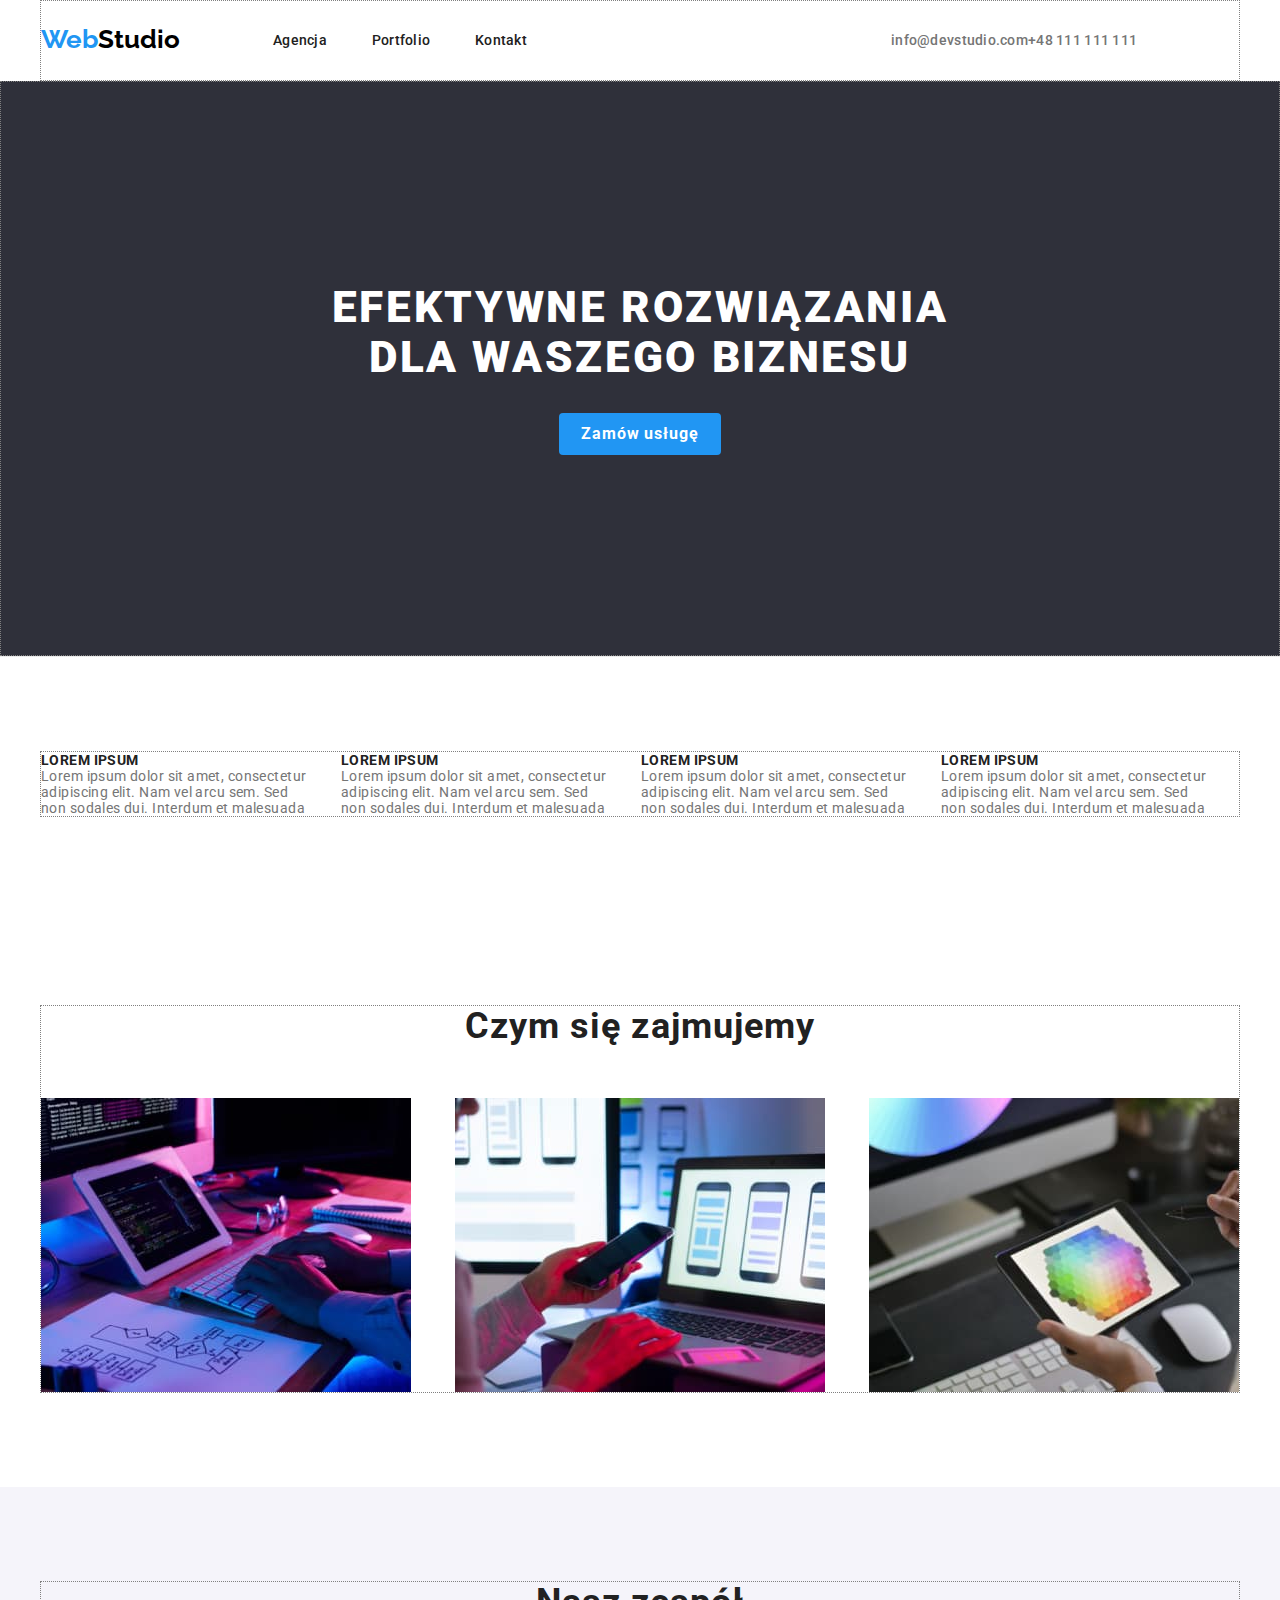
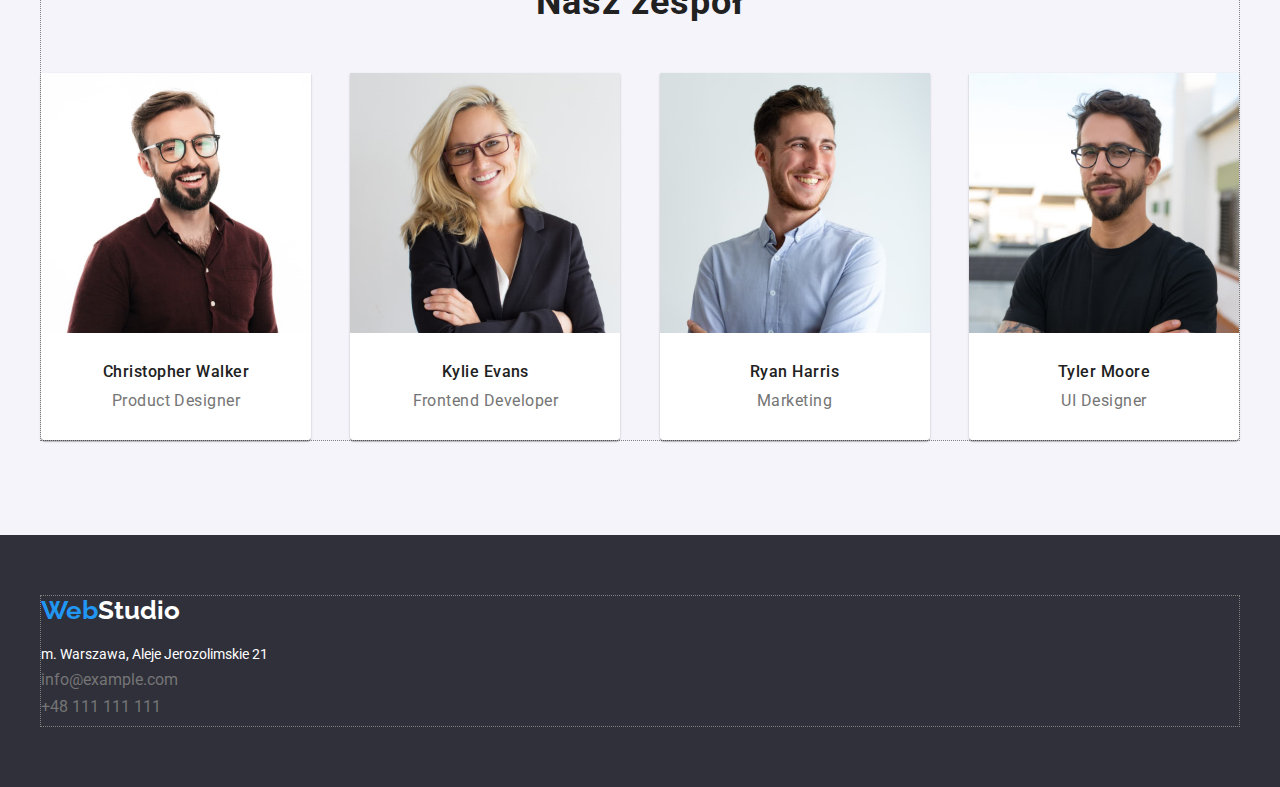
==== commit e46ffad9: "styles" ====
--- a/index.html
+++ b/index.html
@@ -56,7 +56,7 @@
     </header>
     <main>
       <!--section advantages/lorem ipsum-->
-      <section class="section pb">
+      <section class="section">
         <div class="container">
           <ul class="advantages-list">
             <li class="advantages-item">
@@ -91,7 +91,7 @@
         </div>
       </section>
       <!-- section What we do -->
-      <section class="section what-we-do">
+      <section class="section">
         <div class="container">
           <h2 class="section-title">Czym się zajmujemy</h2>
           <ul class="gallery">
@@ -124,11 +124,11 @@
       </section>
       <!-- section Our Team -->
       <section class="section our-team">
-        <div class="container container-our-team">
+        <div class="container">
           <h2 class="section-title">Nasz zespół</h2>
           <ul class="team-cards">
             <li>
-              <figure class="team-card">
+              <figure class="team-card-item">
                 <img
                   src="./images/our-team/1-man.jpg"
                   alt="Product-Designer"
@@ -142,7 +142,7 @@
               </figure>
             </li>
             <li>
-              <figure class="team-card">
+              <figure class="team-card-item">
                 <img
                   src="./images/our-team/2-women.jpg"
                   alt="Frontend-Developer"
@@ -156,7 +156,7 @@
               </figure>
             </li>
             <li>
-              <figure class="team-card">
+              <figure class="team-card-item">
                 <img
                   src="./images/our-team/3-man.jpg"
                   alt="Marketing"
@@ -170,7 +170,7 @@
               </figure>
             </li>
             <li>
-              <figure class="team-card">
+              <figure class="team-card-item">
                 <img
                   src="./images/our-team/4-man.jpg"
                   alt="UI-Designer"
--- a/css/styles.css
+++ b/css/styles.css
@@ -41,7 +41,7 @@
 .page-header-container {
   display: flex;
   align-items: center;
-  justify-content: center;
+  /* justify-content: center; */
   /* height:80px; */
 }
 .page-header {
@@ -67,7 +67,7 @@
   justify-content: space-between;
   width: 254px;
   margin-left: 93px;
-  padding: 0;
+  margin-right: 364px;
 }
 
 .nav-item {
@@ -85,14 +85,187 @@
   font-size: 14px;
   line-height: 1, 1;
   letter-spacing: 0.02em;
-  padding-right: 50px;
+  /* padding-left: 50px; */
 }
 
 .contact-link:hover,
 .contact-link:focus {
   color: #2196f3;
-  stroke: #2196f3;
-}
+}
+
+.hero-container {
+  background: #2f303a;
+  text-align: center;
+  width: 100%;
+  /* height: 600px; */
+}
+.hero-header {
+  font-weight: 900;
+  font-size: 44px;
+  line-height: 1, 36;
+  letter-spacing: 0.06em;
+  text-align: center;
+  text-transform: uppercase;
+  color: #ffffff;
+  padding-top: 200px;
+  margin-bottom: 30px;
+}
+
+.hero-button {
+  background: #2196f3;
+  font-weight: 700;
+  font-size: 16px;
+  line-height: 1.87;
+  text-align: center;
+  letter-spacing: 0.06em;
+  color: #ffffff;
+  cursor: pointer;
+  border-style: none;
+  border-radius: 4px;
+  margin-bottom: 200px;
+}
+
+.advantages-list {
+  display: flex;
+}
+.advantages-item {
+  width: 270px;
+  margin-right: 30px;
+}
+.advantages-item:last-child {
+  margin-right: 0px;
+}
+
+.advantages {
+  font-weight: 700;
+  font-size: 14px;
+  line-height: 1, 1;
+  letter-spacing: 0.03em;
+  text-transform: uppercase;
+}
+
+.advantages-description {
+  font-size: 14px;
+  line-height: 1, 7;
+  letter-spacing: 0.03em;
+  color: #757575;
+  max-width: 270px;
+}
+
+.section-title {
+  font-weight: 700;
+  font-size: 36px;
+  line-height: 1, 16;
+  letter-spacing: 0.03em;
+  text-align: center;
+  padding-bottom: 50px;
+}
+
+/* 3 photos in section Czym się zajmujemy */
+.gallery {
+  display: flex;
+  justify-content: space-between;
+}
+
+.our-team {
+  background-color: #f5f4fa;
+}
+.team-cards {
+  display: flex;
+  justify-content: space-between;
+}
+
+.team-card-item {
+  box-shadow: 0px 1px 3px rgba(0, 0, 0, 0.12), 0px 1px 1px rgba(0, 0, 0, 0.14),
+    0px 2px 1px rgba(0, 0, 0, 0.2);
+  border-radius: 0px 0px 4px 4px;
+}
+
+.card-description {
+  padding: 30px 0;
+  background: white;
+  border-radius: 0px 0px 4px 4px;
+}
+
+.name {
+  font-weight: 500;
+  font-size: 16px;
+  line-height: 1, 18;
+  letter-spacing: 0.03em;
+  text-align: center;
+  margin-bottom: 10px;
+}
+
+.job-position {
+  font-size: 16px;
+  line-height: 1, 18;
+  letter-spacing: 0.03em;
+  color: #757575;
+  text-align: center;
+}
+
+.figcaption {
+  background-color: #ffffff;
+}
+
+.logo {
+  font-family: "Raleway";
+  font-weight: 700;
+  font-size: 26px;
+  line-height: 1, 2;
+  color: #2196f3;
+  text-decoration: none;
+  padding-top: 24px;
+  padding-bottom: 25px;
+}
+
+.logo-studio {
+  color: #000000;
+}
+
+.footer-logo {
+  font-family: "Raleway";
+  font-weight: 700;
+  font-size: 26px;
+  line-height: 1, 2;
+  color: #2196f3;
+  text-decoration: none;
+}
+
+.logo-studio-footer {
+  color: #ffffff;
+}
+
+.address {
+  font-family: "Roboto";
+  font-style: normal;
+  font-size: 14px;
+  line-height: 1, 7;
+  color: white;
+  margin-top: 20px;
+}
+
+.footer-contacts-item {
+  margin-bottom: 9px;
+}
+
+.footer-contact-link {
+  color: #757575;
+  text-decoration: none;
+}
+
+.footer-contact-link:hover,
+.footer-contact-link:focus {
+  color: #2196f3;
+}
+
+.footer {
+  background-color: #2f303a;
+  padding-top: 60px;
+  padding-bottom: 60px;
+}
+
+/* Portfolio */
 
 .filter {
   display: flex;
@@ -164,13 +337,6 @@
   width: 370;
 }
 
-/* .project-card:focus,
-.project-card:hover {
-  box-shadow: 0px 1px 1px rgba(0, 0, 0, 0.12), 0px 4px 4px rgba(0, 0, 0, 0.06),
-    1px 4px 6px rgba(0, 0, 0, 0.16);
-  width: 370px;
-} */
-
 .project-title {
   font-weight: 700;
   font-size: 18px;
@@ -186,182 +352,3 @@
   color: #757575;
   padding: 0 24px 20px 24px;
 }
-
-.address {
-  font-family: "Roboto";
-  font-style: normal;
-  font-size: 14px;
-  line-height: 1, 7;
-  color: white;
-  margin-top: 20px;
-}
-
-.logo {
-  font-family: "Raleway";
-  font-weight: 700;
-  font-size: 26px;
-  line-height: 1, 2;
-  color: #2196f3;
-  text-decoration: none;
-}
-.logo-studio {
-  color: #000000;
-}
-
-.footer-logo {
-  font-family: "Raleway";
-  font-weight: 700;
-  font-size: 26px;
-  line-height: 1, 2;
-  color: #2196f3;
-  text-decoration: none;
-}
-
-.logo-studio-footer {
-  color: #ffffff;
-}
-
-.footer-contacts-item {
-  margin-bottom: 9px;
-}
-/* .footer-contacts-item:last-child {
-  margin-bottom: 0px;
-} */
-
-.footer-contact-link {
-  color: #757575;
-  text-decoration: none;
-}
-
-.footer-contact-link:hover,
-.footer-contact-link:focus {
-  color: #2196f3;
-}
-
-.footer {
-  background-color: #2f303a;
-  padding-top: 60px;
-  padding-bottom: 60px;
-}
-
-.hero-container {
-  background: #2f303a;
-  text-align: center;
-  width: 100%;
-  height: 600px;
-}
-.hero-header {
-  font-weight: 900;
-  font-size: 44px;
-  line-height: 1, 36;
-  letter-spacing: 0.06em;
-  text-align: center;
-  text-transform: uppercase;
-  color: #ffffff;
-  padding-top: 200px;
-  margin-bottom: 30px;
-}
-
-.hero-button {
-  background: #2196f3;
-  font-weight: 700;
-  font-size: 16px;
-  line-height: 1.87;
-  text-align: center;
-  letter-spacing: 0.06em;
-  color: #ffffff;
-  cursor: pointer;
-  border-style: none;
-  border-radius: 4px;
-  margin-bottom: 200px;
-}
-
-.advantages-list {
-  display: flex;
-}
-.advantages-item {
-  margin-right: 30px;
-}
-
-.advantages {
-  font-weight: 700;
-  font-size: 14px;
-  line-height: 1, 1;
-  letter-spacing: 0.03em;
-  text-transform: uppercase;
-}
-
-.advantages-description {
-  font-size: 14px;
-  line-height: 1, 7;
-  letter-spacing: 0.03em;
-  color: #757575;
-  max-width: 270px;
-}
-
-.section-title {
-  font-weight: 700;
-  font-size: 36px;
-  line-height: 1, 16;
-  letter-spacing: 0.03em;
-  text-align: center;
-}
-
-/* 3 photos in section Czym się zajmujemy */
-.gallery {
-  display: flex;
-  justify-content: space-between;
-  margin-top: 50px;
-}
-
-.container .container-our-team {
-  max-width: 1200px;
-  display: flex;
-}
-.our-team {
-  background-color: #f5f4fa;
-}
-.team-cards {
-  display: flex;
-  justify-content: space-between;
-  margin-top: 50px;
-}
-
-.team-card {
-  box-shadow: 0px 1px 3px rgba(0, 0, 0, 0.12), 0px 1px 1px rgba(0, 0, 0, 0.14),
-    0px 2px 1px rgba(0, 0, 0, 0.2);
-  border-radius: 0px 0px 4px 4px;
-}
-
-.card-description {
-  padding: 30px 0;
-  background: white;
-  border-radius: 0px 0px 4px 4px;
-}
-
-.name {
-  font-weight: 500;
-  font-size: 16px;
-  line-height: 1, 18;
-  letter-spacing: 0.03em;
-  text-align: center;
-  margin-bottom: 10px;
-}
-
-.job-position {
-  font-size: 16px;
-  line-height: 1, 18;
-  letter-spacing: 0.03em;
-  color: #757575;
-  text-align: center;
-}
-
-.advantages-list {
-  display: flex;
-}
-.workers-list {
-  display: flex;
-}
-.figcaption {
-  background-color: #ffffff;
-}
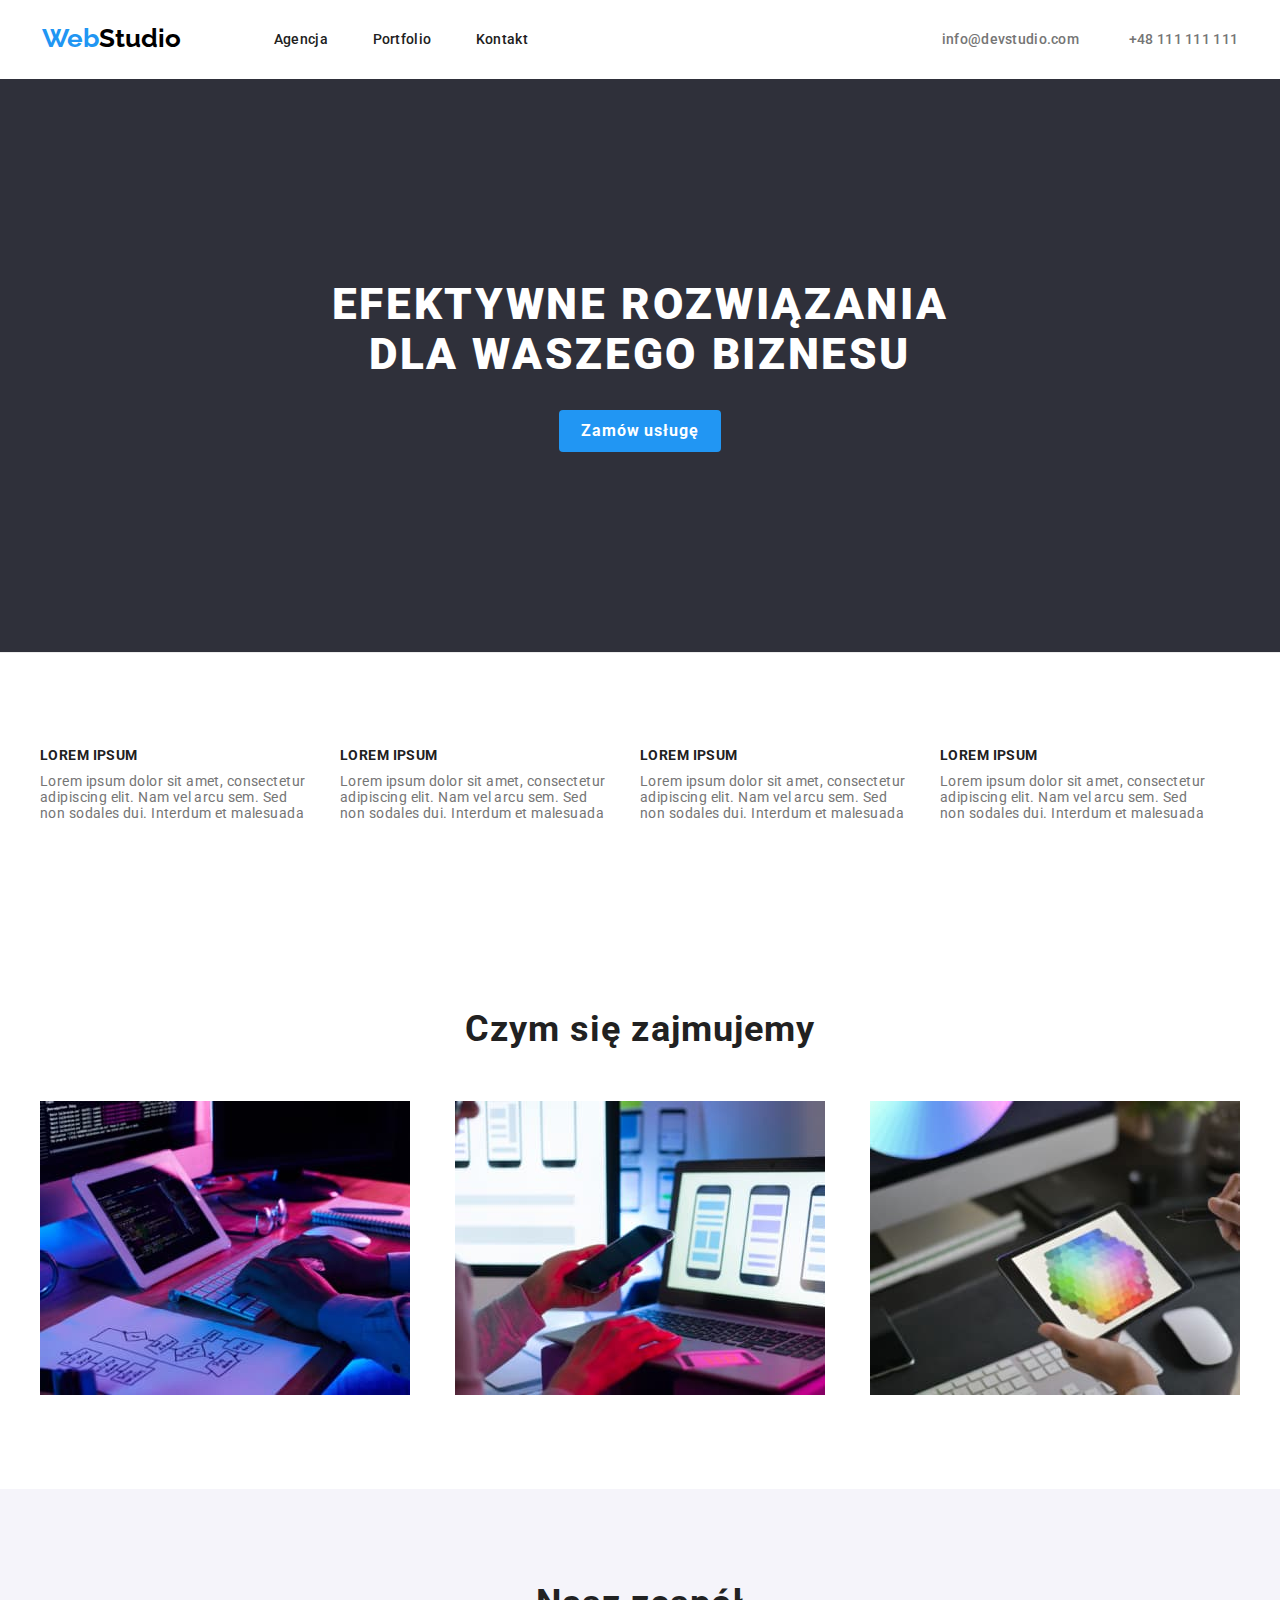
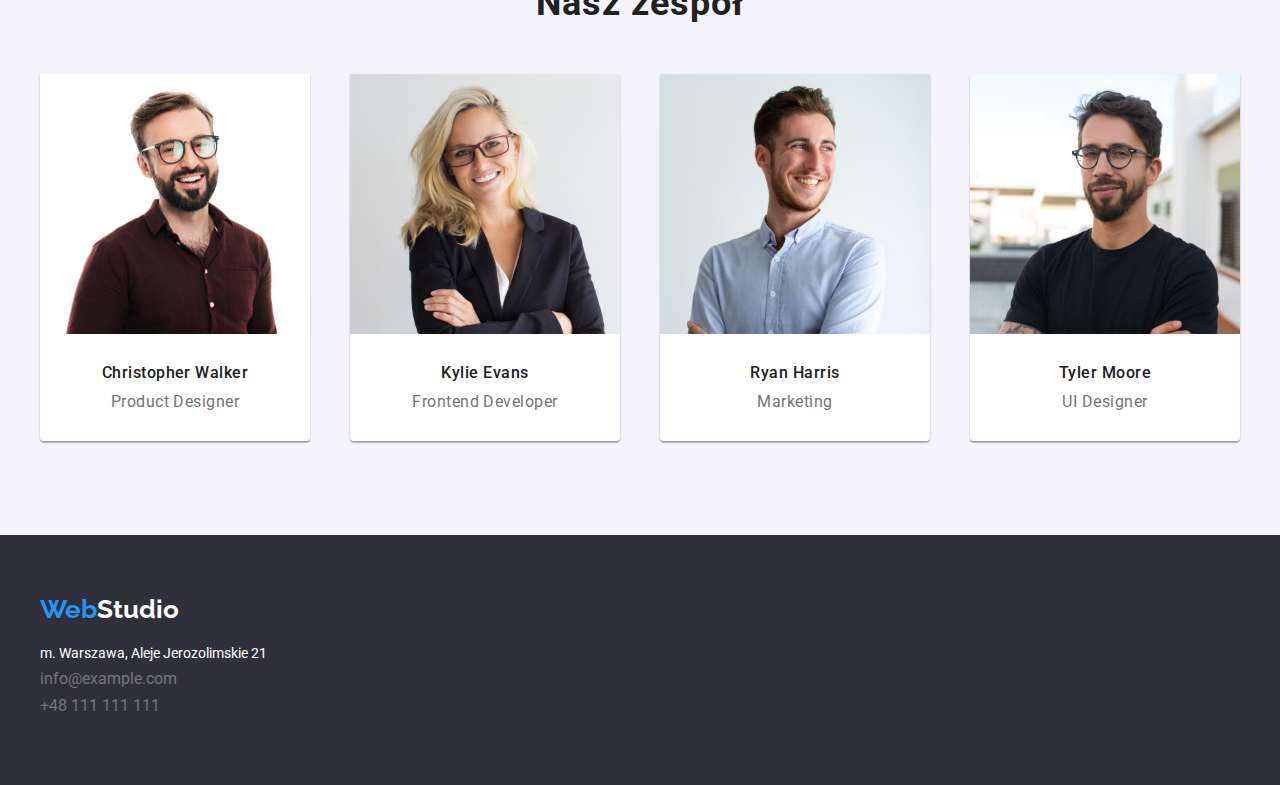
==== commit 9da16cf5: "styles" ====
--- a/index.html
+++ b/index.html
@@ -27,12 +27,12 @@
         <nav>
           <ul class="navigation">
             <li class="nav-item">
-              <a class="menu-link" href="index.html">Agencja</a>
+              <a class="nav-link" href="index.html">Agencja</a>
             </li>
             <li class="nav-item">
-              <a class="menu-link" href="portfolio.html">Portfolio</a>
-            </li>
-            <li class="nav-item"><a class="menu-link" href="#">Kontakt</a></li>
+              <a class="nav-link" href="portfolio.html">Portfolio</a>
+            </li>
+            <li class="nav-item"><a class="nav-link" href="#">Kontakt</a></li>
           </ul>
         </nav>
         <ul class="header-contacts">
--- a/css/styles.css
+++ b/css/styles.css
@@ -22,8 +22,6 @@
 .container {
   width: 1200px;
   margin: 0 auto;
-  /* pomocnicze */
-  border: 1px dotted grey;
 }
 
 .section {
@@ -32,34 +30,14 @@
   /* padding: 94px 0; */
 }
 
-/* .pb {
-  padding-bottom: 0px;
-} */
-
-/* header + footer*/
-
 .page-header-container {
   display: flex;
   align-items: center;
-  /* justify-content: center; */
-  /* height:80px; */
-}
+  justify-content: center;
+}
+
 .page-header {
   border-bottom: 1px solid #ececec;
-}
-
-.menu-link {
-  font-weight: 500;
-  font-size: 14px;
-  line-height: 1, 1;
-  letter-spacing: 0.02em;
-  text-decoration: none;
-  color: #212121;
-}
-
-.menu-link:focus,
-.menu-link:hover {
-  color: #2196f3;
 }
 
 .navigation {
@@ -70,28 +48,41 @@
   margin-right: 364px;
 }
 
-.nav-item {
-  display: flex;
-}
-
-.header-contacts {
-  display: flex;
-}
-
-.contact-link {
-  color: #757575;
-  text-decoration: none;
+.nav-link {
   font-weight: 500;
   font-size: 14px;
   line-height: 1, 1;
   letter-spacing: 0.02em;
-  /* padding-left: 50px; */
+  text-decoration: none;
+  color: #212121;
+}
+
+.nav-link:focus,
+.nav-link:hover {
+  color: #2196f3;
+}
+
+.header-contacts {
+  display: flex;
+}
+
+.contact-link {
+  color: #757575;
+  text-decoration: none;
+  font-weight: 500;
+  font-size: 14px;
+  line-height: 1, 1;
+  letter-spacing: 0.02em;
+  padding-left: 50px;
+  /* padding-right: 0; */
 }
 
 .contact-link:hover,
 .contact-link:focus {
   color: #2196f3;
 }
+
+/* Main Page Studio */
 
 .hero-container {
   background: #2f303a;
@@ -132,9 +123,9 @@
   width: 270px;
   margin-right: 30px;
 }
-.advantages-item:last-child {
+/* .advantages-item:last-child {
   margin-right: 0px;
-}
+} */
 
 .advantages {
   font-weight: 700;
@@ -142,6 +133,7 @@
   line-height: 1, 1;
   letter-spacing: 0.03em;
   text-transform: uppercase;
+  margin-bottom: 10px;
 }
 
 .advantages-description {
@@ -326,8 +318,7 @@
   width: 370;
   box-shadow: 0px 1px 1px rgba(0, 0, 0, 0.12), 0px 4px 4px rgba(0, 0, 0, 0.06),
     1px 4px 6px rgba(0, 0, 0, 0.16);
-  /* border: 2px dotted green; */
-  /* flex-basis: calc((1200px-2 * 30px) / 3); */
+  /* flex-basis: calc((100%-2 * 30px) / 3); */
 }
 
 .project-description {
